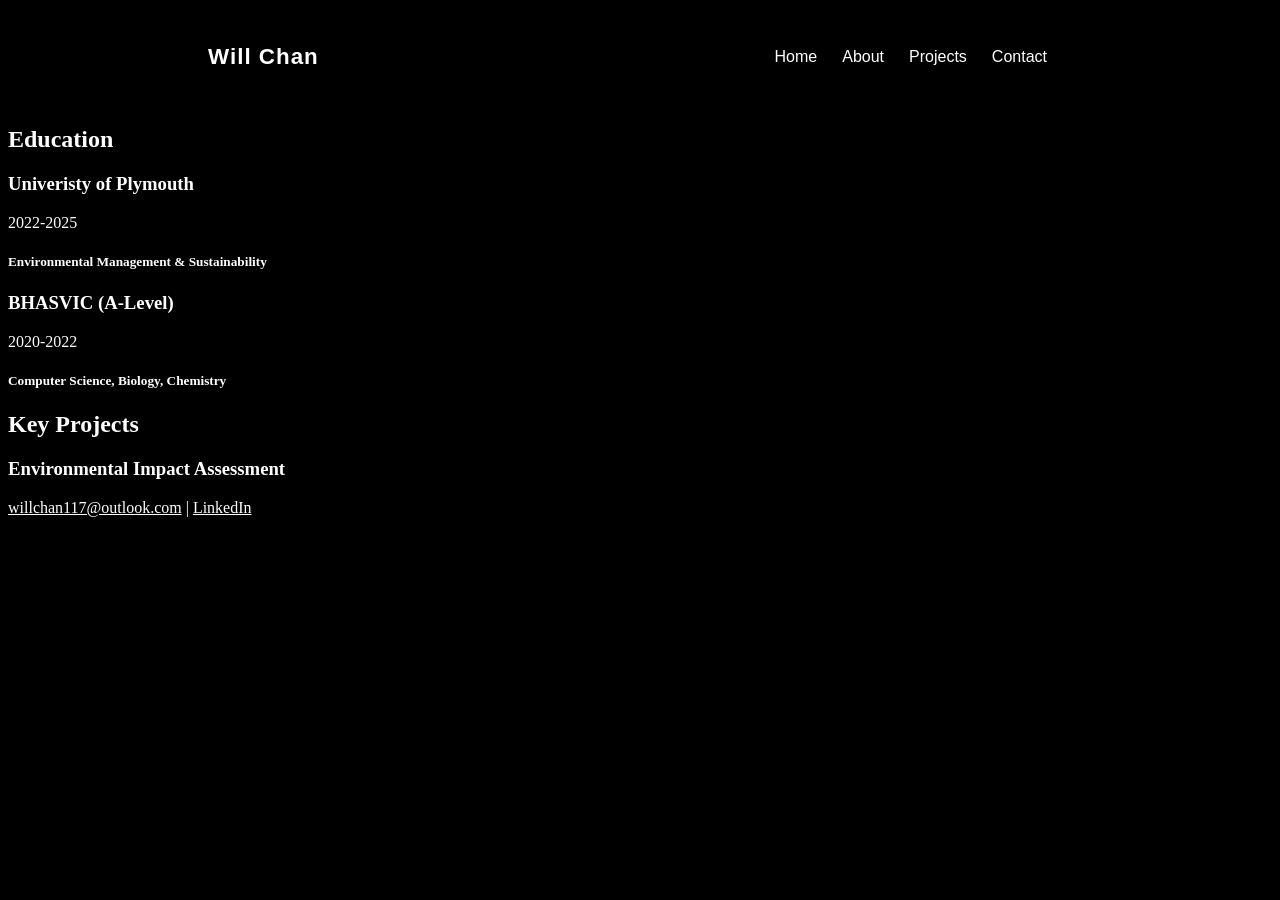
==== index.html @ 116a1dac "adding more" ====
<link href="./style.css" type="text/css" rel="stylesheet">
<html>
    <head>
        <link rel="stylesheet" href="style.css">
        <title>WILL CHAN </title>
        <meta charset="UTF-8">
  <meta name="viewport" content="width=device-width, initial-scale=1.0">
  
</head>
<body>
  <nav>
    <div class="logo">Will Chan</div>
    <ul>
      <li><a href="#home">Home</a></li>
      <li><a href="#about">About</a></li>
      <li><a href="#projects">Projects</a></li>
      <li><a href="#contact">Contact</a></li>
    </ul>
  </nav>

    </head> 
     <body>

         <div class="section" id="home">
            <h2>Home</h2>
        </div>
  
        <div class="section" id="about">
            <h2>About</h2>
        </div>
    
        <div> 
        <H2>Education</H2>
            <div>
                <h3>Univeristy of Plymouth</h3>
                <p>2022-2025</p>
                <h5>Environmental Management & Sustainability</h5>
            </div>
            <div>       
                <h3>BHASVIC (A-Level)</h3>
                <p>2020-2022</p>
                <h5>Computer Science, Biology, Chemistry</h5>
            </div>
        </div>
        <div class="section" id="Projects"> </div>
    
        <H2>Key Projects</H2>
            <H3>Environmental Impact Assessment</H3>
         </div>
 </body>
 <footer>
    <a href= "www.willchan117@outlook.com" target="_blank">willchan117@outlook.com</a> | <a href="https://www.linkedin.com/in/willchan117" target="_blank" >LinkedIn</a> 
</footer>
</html>
---- style.css ----
/*NAVBAR STYLING === */
    nav {
      background-color:black; /* dark background */
      color: white;
      display: flex;
      justify-content: space-between;
      align-items: center;
      padding: 15px 200px;
      font-family: Arial, sans-serif;
    }

    nav .logo {
      font-size: 1.4em;
      font-weight: bold;
      letter-spacing: 1px;
    }

    nav ul {
      list-style: none;
      display: flex;
      gap: 25px;
      margin: 0;
      padding: 25;
    }

    nav ul li a {
      color: white;
      text-decoration: none;
      font-weight: 500;
      transition: color 1s;
    }

    nav ul li a:hover {
      color:green; /* highlight color */
    }

    /* === RESPONSIVE MENU === */
    @media (max-width: 700px) {
      nav {
        flex-direction: column;
        align-items: flex-start;
      }

      nav ul {
        flex-direction: column;
        width: 100%;
      }

      nav ul li {
        padding: 10px 0;
      }
    }

* {
    background-color: black;
}

body {
    color: white;
    
}
section h1 {
  background-color:#111;
  font: white;
  padding: 60px 40px;
  margin: 20px 0;
}

.section h2 {
  font-size: 0;
}

footer a{
  color: white;
  
}
footer a:hover{
  color: green;
  transition: color 1s;
  
}
---- style.css ----
/*NAVBAR STYLING === */
    nav {
      background-color:black; /* dark background */
      color: white;
      display: flex;
      justify-content: space-between;
      align-items: center;
      padding: 15px 200px;
      font-family: Arial, sans-serif;
    }

    nav .logo {
      font-size: 1.4em;
      font-weight: bold;
      letter-spacing: 1px;
    }

    nav ul {
      list-style: none;
      display: flex;
      gap: 25px;
      margin: 0;
      padding: 25;
    }

    nav ul li a {
      color: white;
      text-decoration: none;
      font-weight: 500;
      transition: color 1s;
    }

    nav ul li a:hover {
      color:green; /* highlight color */
    }

    /* === RESPONSIVE MENU === */
    @media (max-width: 700px) {
      nav {
        flex-direction: column;
        align-items: flex-start;
      }

      nav ul {
        flex-direction: column;
        width: 100%;
      }

      nav ul li {
        padding: 10px 0;
      }
    }

* {
    background-color: black;
}

body {
    color: white;
    
}
section h1 {
  background-color:#111;
  font: white;
  padding: 60px 40px;
  margin: 20px 0;
}

.section h2 {
  font-size: 0;
}

footer a{
  color: white;
  
}
footer a:hover{
  color: green;
  transition: color 1s;
  
}
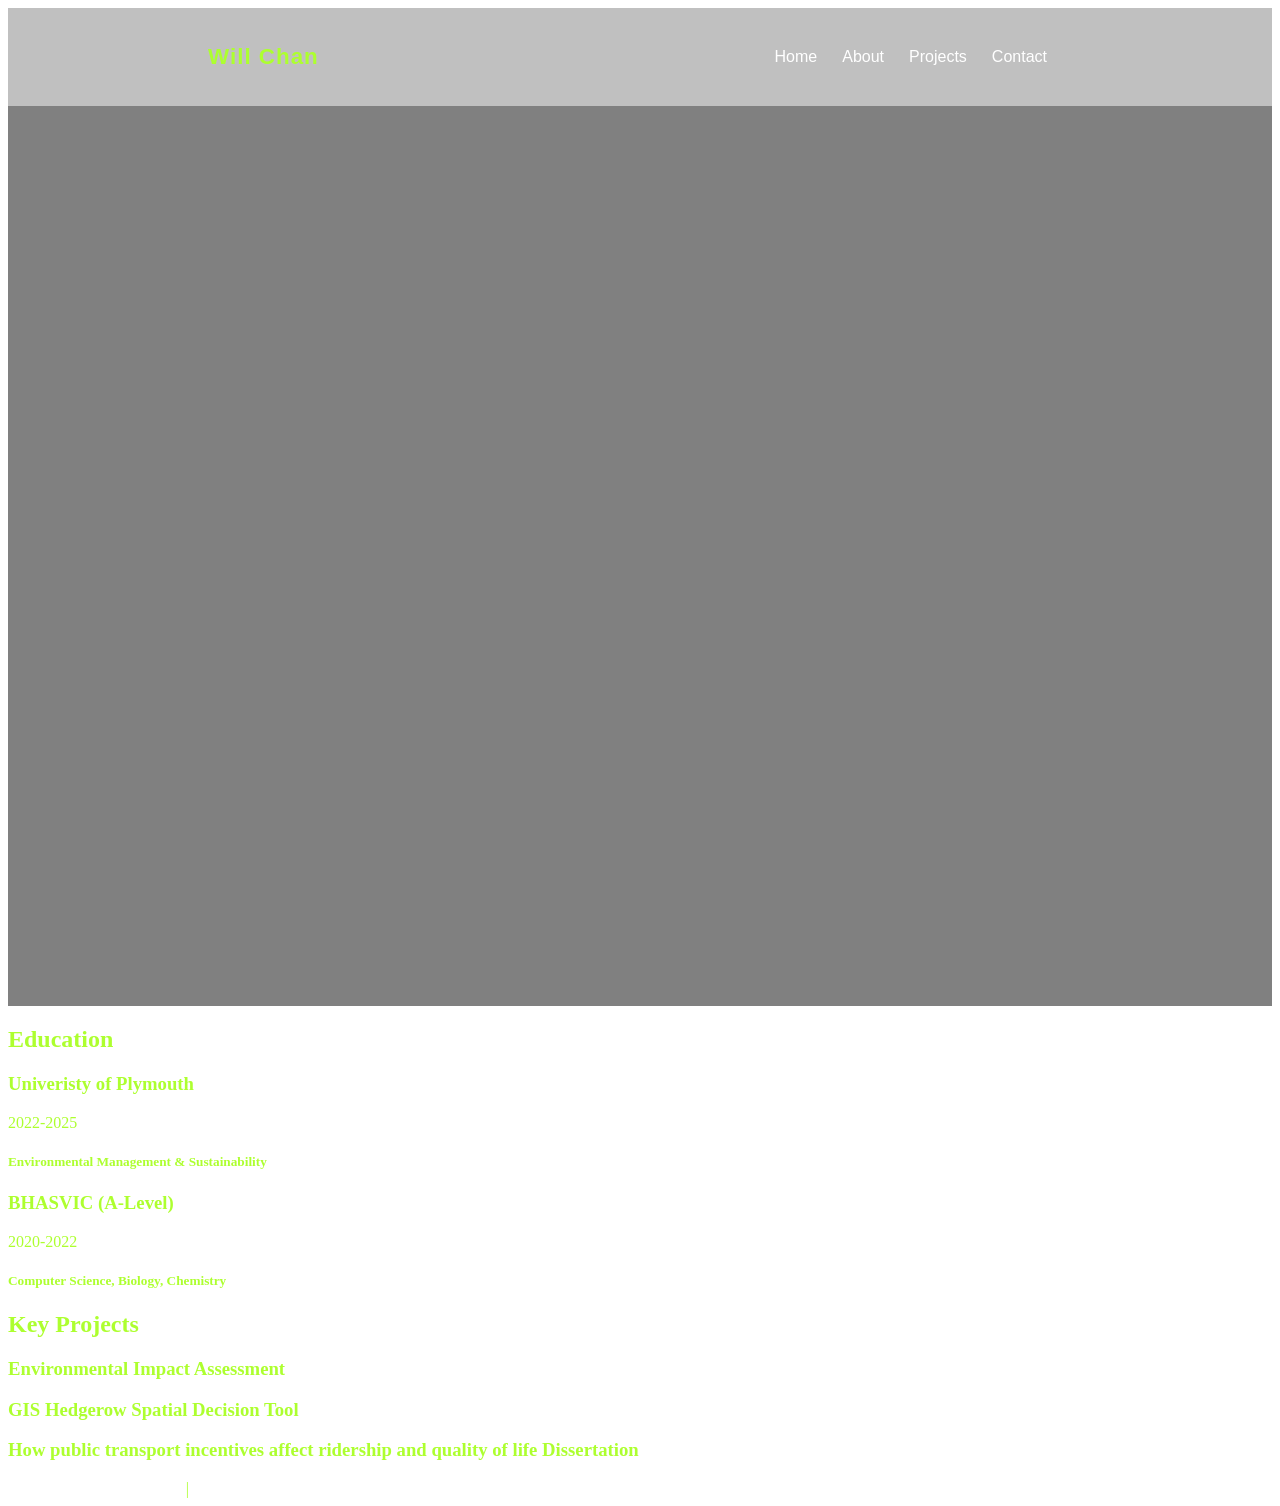
==== commit 236252f3: "Foundations w gif and grey" ====
--- a/index.html
+++ b/index.html
@@ -24,7 +24,10 @@
 
          <div class="section" id="home">
             <h2>Home</h2>
+
+       
         </div>
+   
   
         <div class="section" id="about">
             <h2>About</h2>
@@ -47,9 +50,11 @@
     
         <H2>Key Projects</H2>
             <H3>Environmental Impact Assessment</H3>
+            <H3>GIS Hedgerow Spatial Decision Tool</H3>
+            <H3>How public transport incentives affect ridership and quality of life Dissertation</H3>
          </div>
  </body>
  <footer>
-    <a href= "www.willchan117@outlook.com" target="_blank">willchan117@outlook.com</a> | <a href="https://www.linkedin.com/in/willchan117" target="_blank" >LinkedIn</a> 
+    <a href= "https://www.willchan117@outlook.com" target="_blank">willchan117@outlook.com</a> | <a href="https://www.linkedin.com/in/willchan117" target="_blank" >LinkedIn</a> 
 </footer>
 </html>
--- a/style.css
+++ b/style.css
@@ -1,7 +1,7 @@
  /*NAVBAR STYLING === */
     nav {
-      background-color:black; /* dark background */
-      color: white;
+      background-color:silver; /* dark background */
+      color: greenyellow;
       display: flex;
       justify-content: space-between;
       align-items: center;
@@ -51,12 +51,25 @@
       }
     }
 
-* {
-    background-color: black;
+body {
+    
+    #home {
+       
+        background:("hacking_gif.gif") no-repeat center center/cover;
+        height: 100vh;           /* full screen height */
+        display: flex;           /* center your content */
+        flex-direction: column;
+        justify-content: center;
+        align-items: center;
+        color: white;          /* makes text readable */
+        text-align: center;
+        background-color: grey;
+        
+    }
 }
 
 body {
-    color: white;
+    color: greenyellow;
     
 }
 section h1 {
--- a/style.css
+++ b/style.css
@@ -1,7 +1,7 @@
  /*NAVBAR STYLING === */
     nav {
-      background-color:black; /* dark background */
-      color: white;
+      background-color:silver; /* dark background */
+      color: greenyellow;
       display: flex;
       justify-content: space-between;
       align-items: center;
@@ -51,12 +51,25 @@
       }
     }
 
-* {
-    background-color: black;
+body {
+    
+    #home {
+       
+        background:("hacking_gif.gif") no-repeat center center/cover;
+        height: 100vh;           /* full screen height */
+        display: flex;           /* center your content */
+        flex-direction: column;
+        justify-content: center;
+        align-items: center;
+        color: white;          /* makes text readable */
+        text-align: center;
+        background-color: grey;
+        
+    }
 }
 
 body {
-    color: white;
+    color: greenyellow;
     
 }
 section h1 {
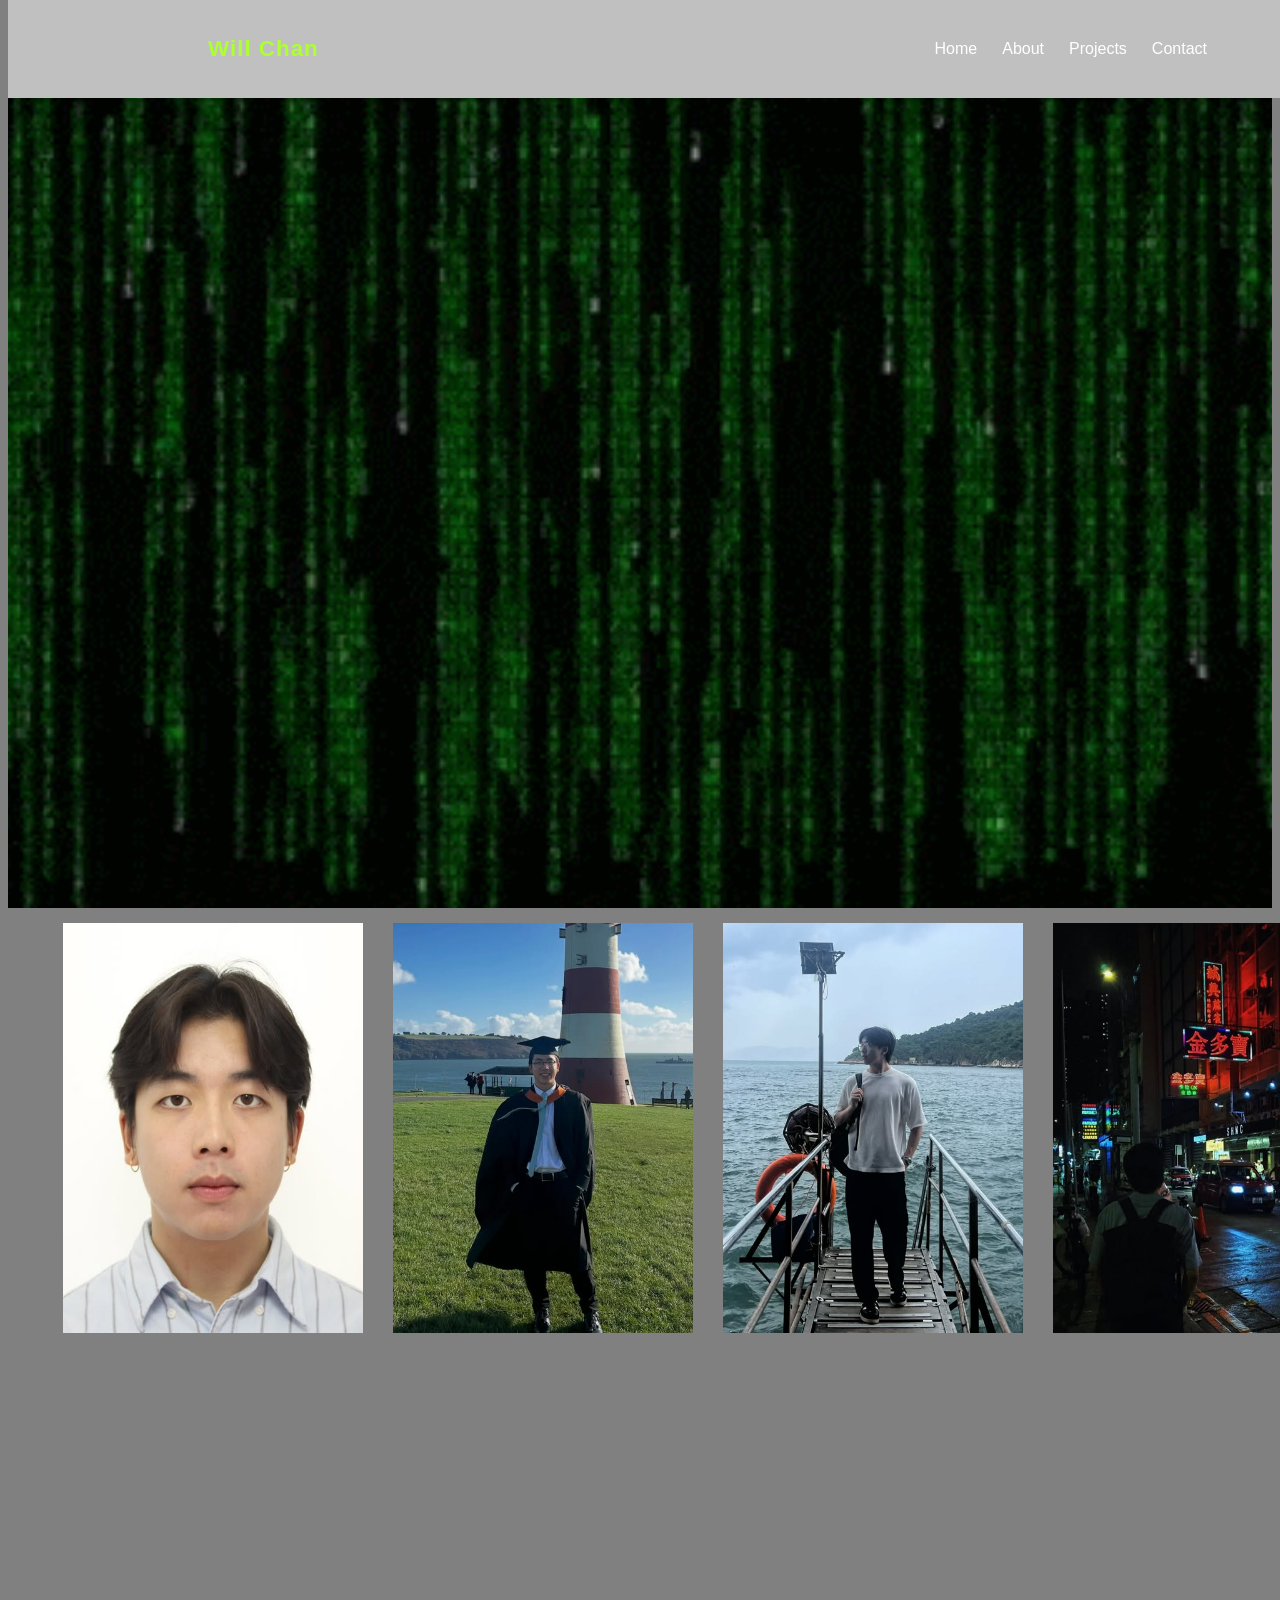
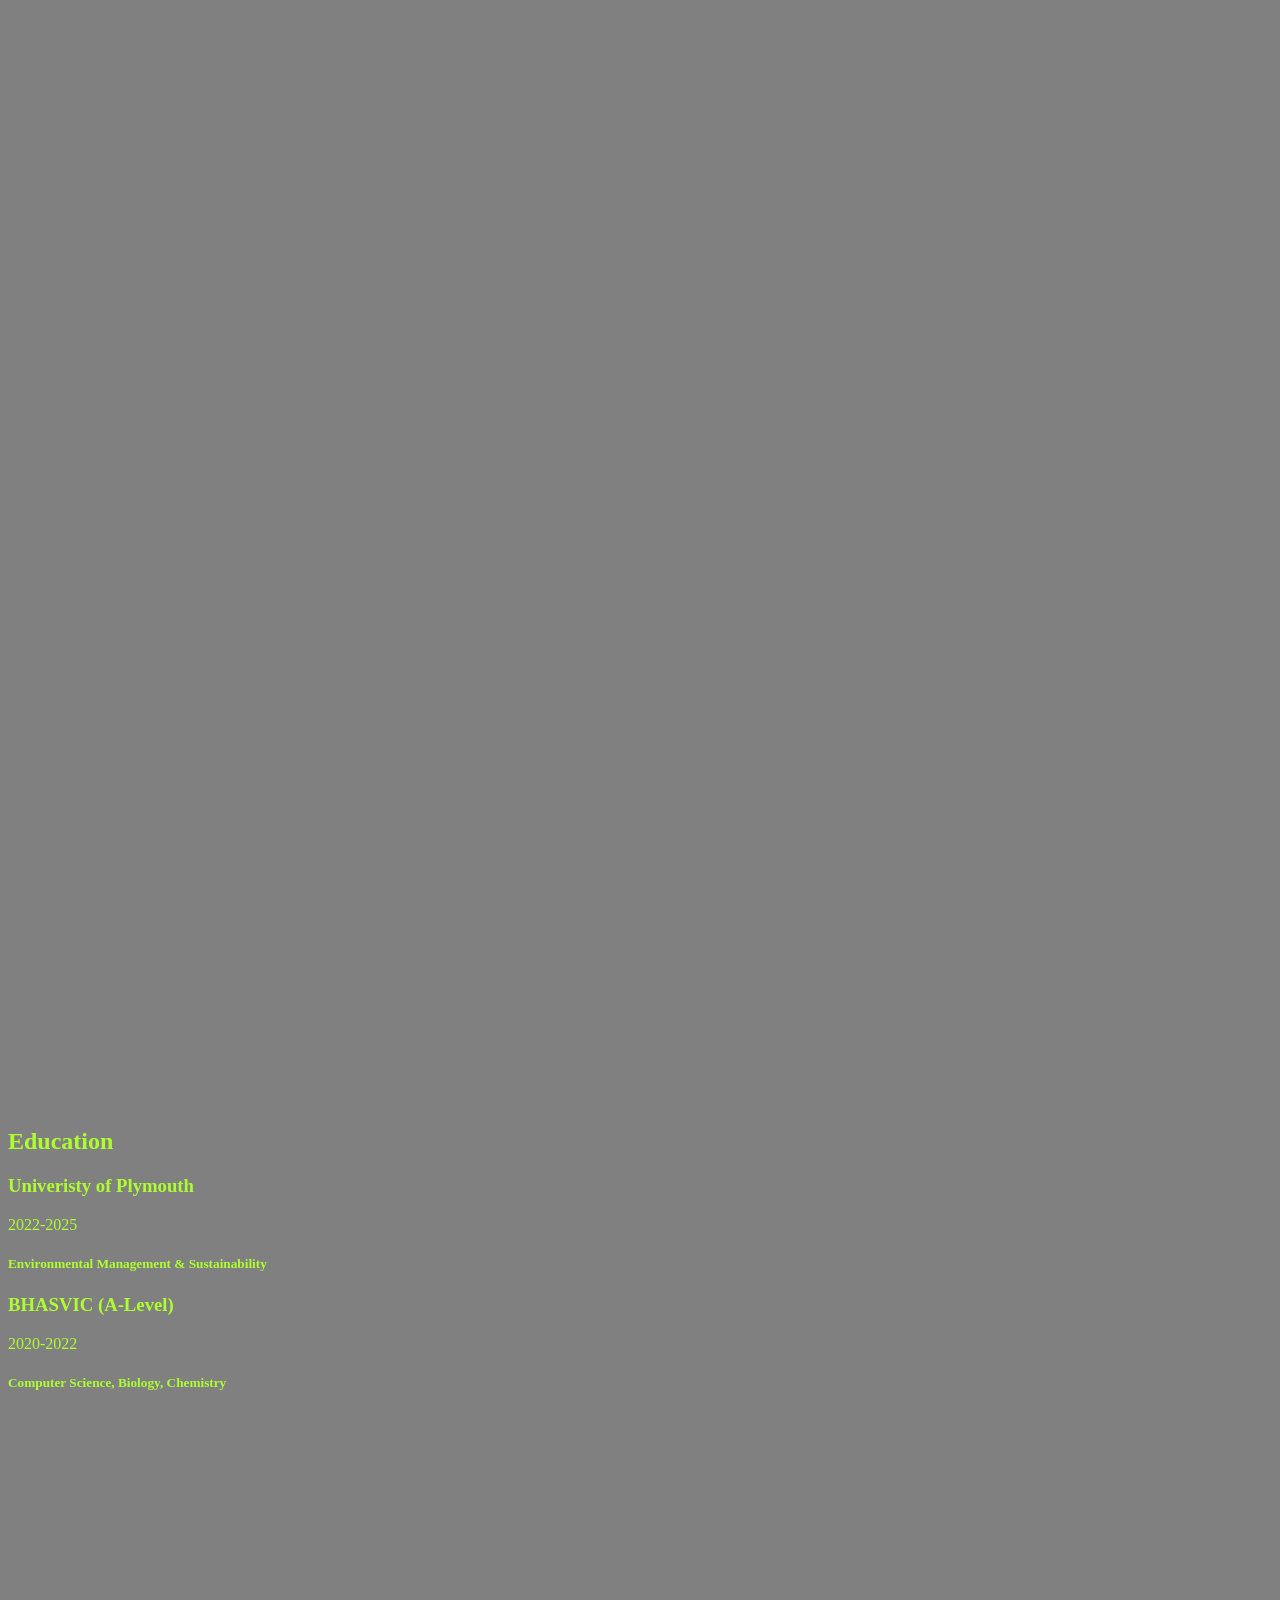
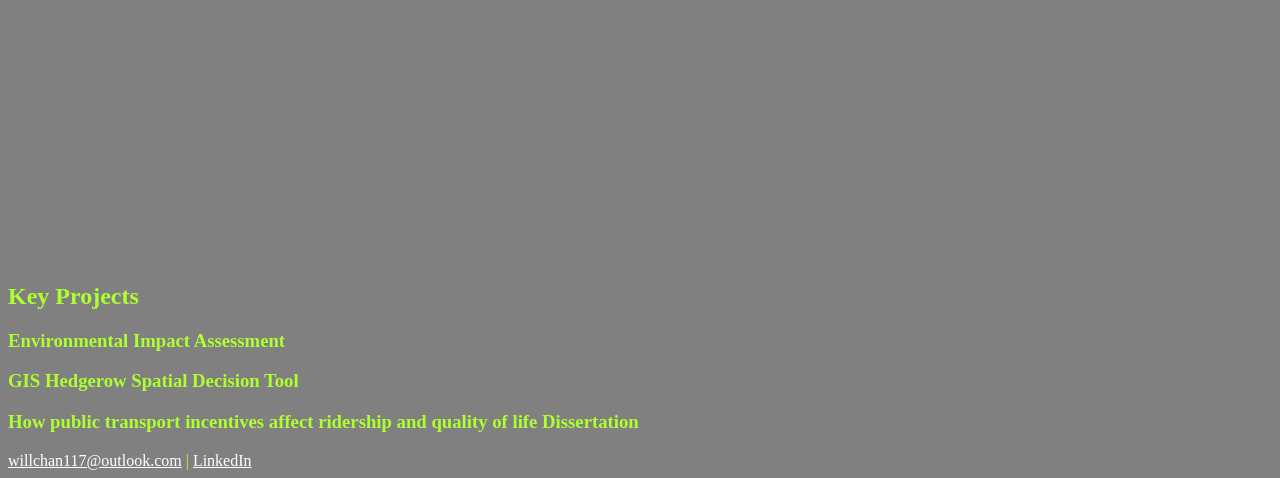
==== commit e8d96dc7: "added photos and gif" ====
--- a/index.html
+++ b/index.html
@@ -20,17 +20,23 @@
   </nav>
 
     </head> 
+    
      <body>
 
-         <div class="section" id="home">
+         
+        <div class="section" id="home">
             <h2>Home</h2>
-
-       
+            <div class="overlay"></div>
         </div>
    
   
         <div class="section" id="about">
             <h2>About</h2>
+            <img src="will_prof.jpg" alt=""> 
+            <img src="grad_will.jpg" alt="">
+            <img src="swimshed_will.jpg" alt="">
+            <img src="downtown_will.jpg" alt="">
+            
         </div>
     
         <div> 
--- a/style.css
+++ b/style.css
@@ -1,3 +1,5 @@
+
+ 
  /*NAVBAR STYLING === */
     nav {
       background-color:silver; /* dark background */
@@ -7,6 +9,11 @@
       align-items: center;
       padding: 15px 200px;
       font-family: Arial, sans-serif;
+       position: fixed;
+  top: 0;
+  width: 80%;
+  z-index: 1000;  
+  
     }
 
     nav .logo {
@@ -21,6 +28,7 @@
       gap: 25px;
       margin: 0;
       padding: 25;
+
     }
 
     nav ul li a {
@@ -53,25 +61,60 @@
 
 body {
     
-    #home {
-       
-        background:("hacking_gif.gif") no-repeat center center/cover;
-        height: 100vh;           /* full screen height */
-        display: flex;           /* center your content */
-        flex-direction: column;
-        justify-content: center;
-        align-items: center;
-        color: white;          /* makes text readable */
-        text-align: center;
-        background-color: grey;
-        
-    }
+   #home {
+  background: url("hacking_gif.gif") no-repeat center center/cover;
+  height: 100vh;              /* full viewport height */
+  display: flex;
+  justify-content: center;
+  align-items: center;
+  position: relative;
+  color: white;
+  text-align: center;
+  
+}
+  #about {
+height: 200vh;
+display: flex;
+max-width: 1200px;
+width: 100%;
+padding-left: 40px;
+
+
+
+}
+#about img {
+  width: 300px;
+  height: 410px;
+  padding: 15px;
+  flex-wrap: wrap;
+  justify-content: center;
+}
+
+
+
+/* optional: dark overlay to make text readable */
+#home .overlay {
+  background-color: rgba(0, 0, 0, 0.4);
+  width: 100%;
+  height: 100%;
+  display: flex;
+  flex-direction: column;
+  justify-content: center;
+  align-items: center;
+}
+
+#projects {
+      height: 50vh; 
+}
 }
 
 body {
+
     color: greenyellow;
+    background-color: grey;
     
-}
+    }
+
 section h1 {
   background-color:#111;
   font: white;
--- a/style.css
+++ b/style.css
@@ -1,3 +1,5 @@
+
+ 
  /*NAVBAR STYLING === */
     nav {
       background-color:silver; /* dark background */
@@ -7,6 +9,11 @@
       align-items: center;
       padding: 15px 200px;
       font-family: Arial, sans-serif;
+       position: fixed;
+  top: 0;
+  width: 80%;
+  z-index: 1000;  
+  
     }
 
     nav .logo {
@@ -21,6 +28,7 @@
       gap: 25px;
       margin: 0;
       padding: 25;
+
     }
 
     nav ul li a {
@@ -53,25 +61,60 @@
 
 body {
     
-    #home {
-       
-        background:("hacking_gif.gif") no-repeat center center/cover;
-        height: 100vh;           /* full screen height */
-        display: flex;           /* center your content */
-        flex-direction: column;
-        justify-content: center;
-        align-items: center;
-        color: white;          /* makes text readable */
-        text-align: center;
-        background-color: grey;
-        
-    }
+   #home {
+  background: url("hacking_gif.gif") no-repeat center center/cover;
+  height: 100vh;              /* full viewport height */
+  display: flex;
+  justify-content: center;
+  align-items: center;
+  position: relative;
+  color: white;
+  text-align: center;
+  
+}
+  #about {
+height: 200vh;
+display: flex;
+max-width: 1200px;
+width: 100%;
+padding-left: 40px;
+
+
+
+}
+#about img {
+  width: 300px;
+  height: 410px;
+  padding: 15px;
+  flex-wrap: wrap;
+  justify-content: center;
+}
+
+
+
+/* optional: dark overlay to make text readable */
+#home .overlay {
+  background-color: rgba(0, 0, 0, 0.4);
+  width: 100%;
+  height: 100%;
+  display: flex;
+  flex-direction: column;
+  justify-content: center;
+  align-items: center;
+}
+
+#projects {
+      height: 50vh; 
+}
 }
 
 body {
+
     color: greenyellow;
+    background-color: grey;
     
-}
+    }
+
 section h1 {
   background-color:#111;
   font: white;
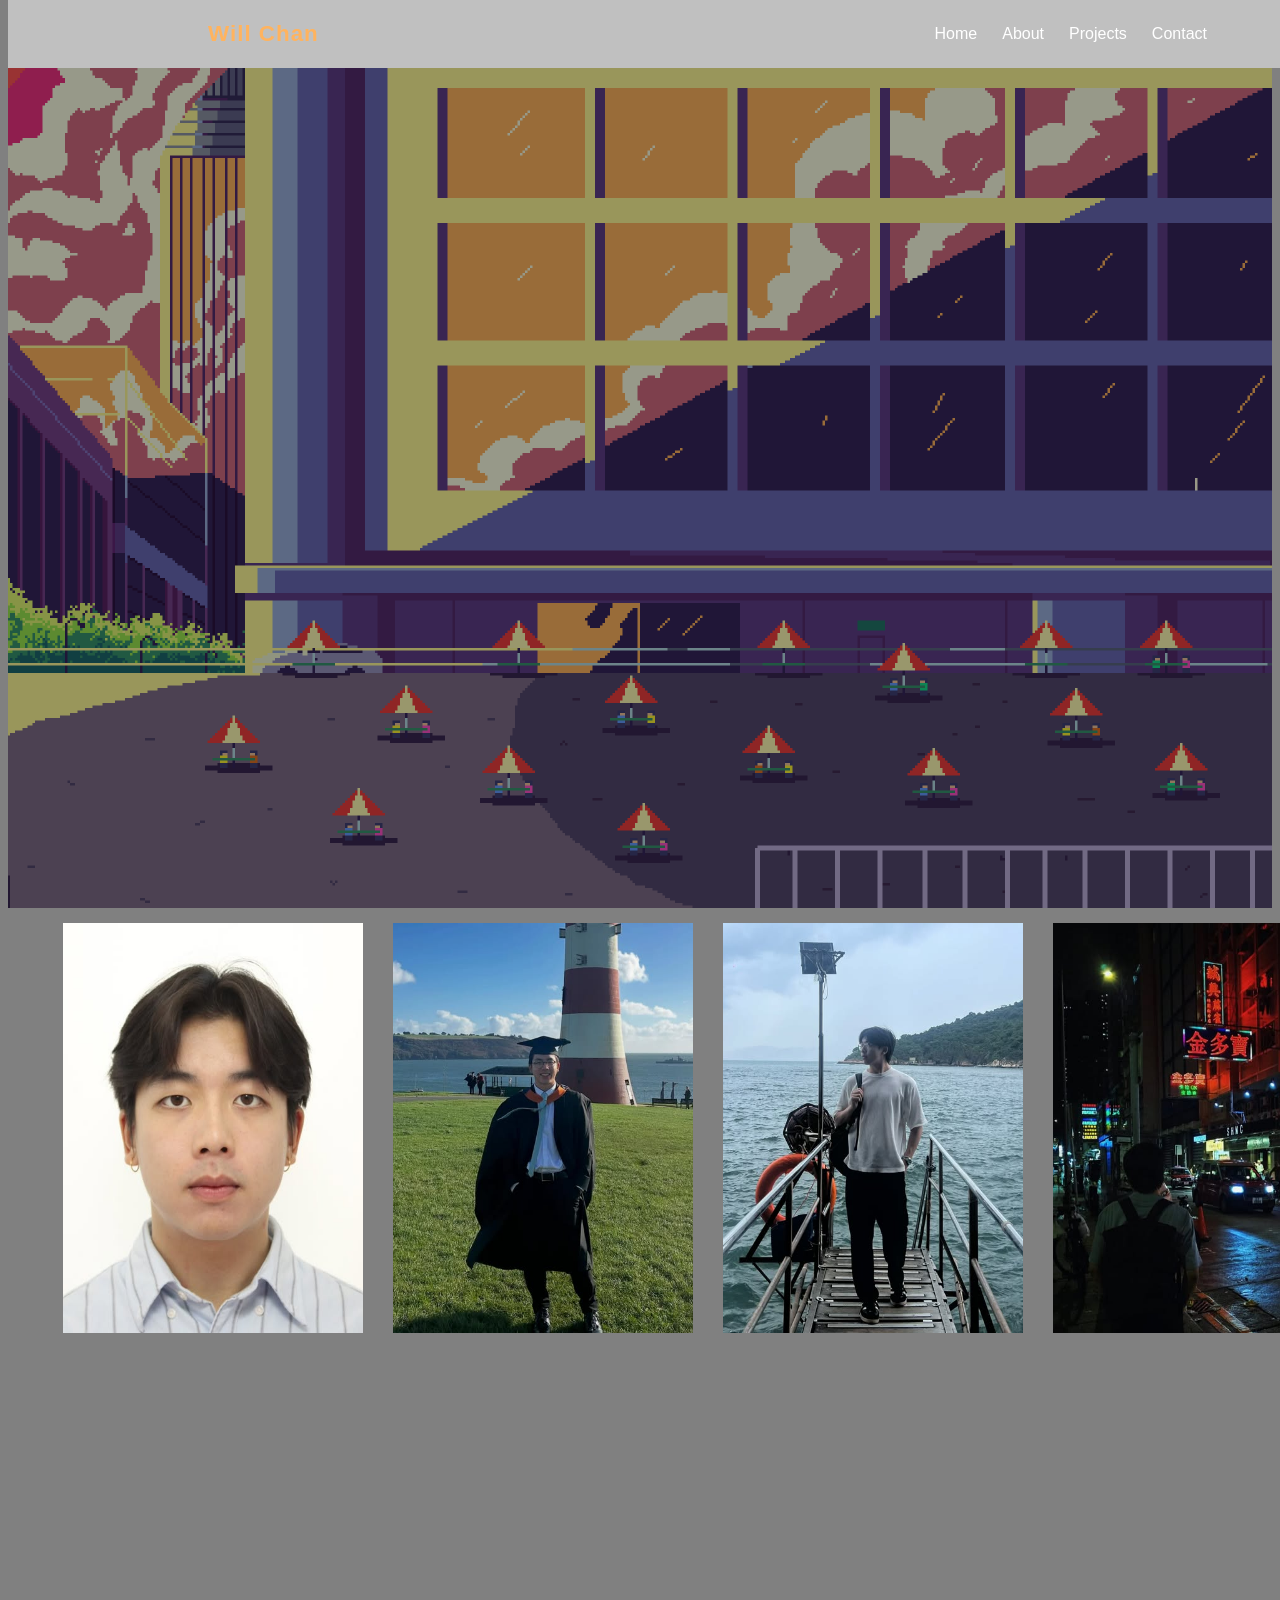
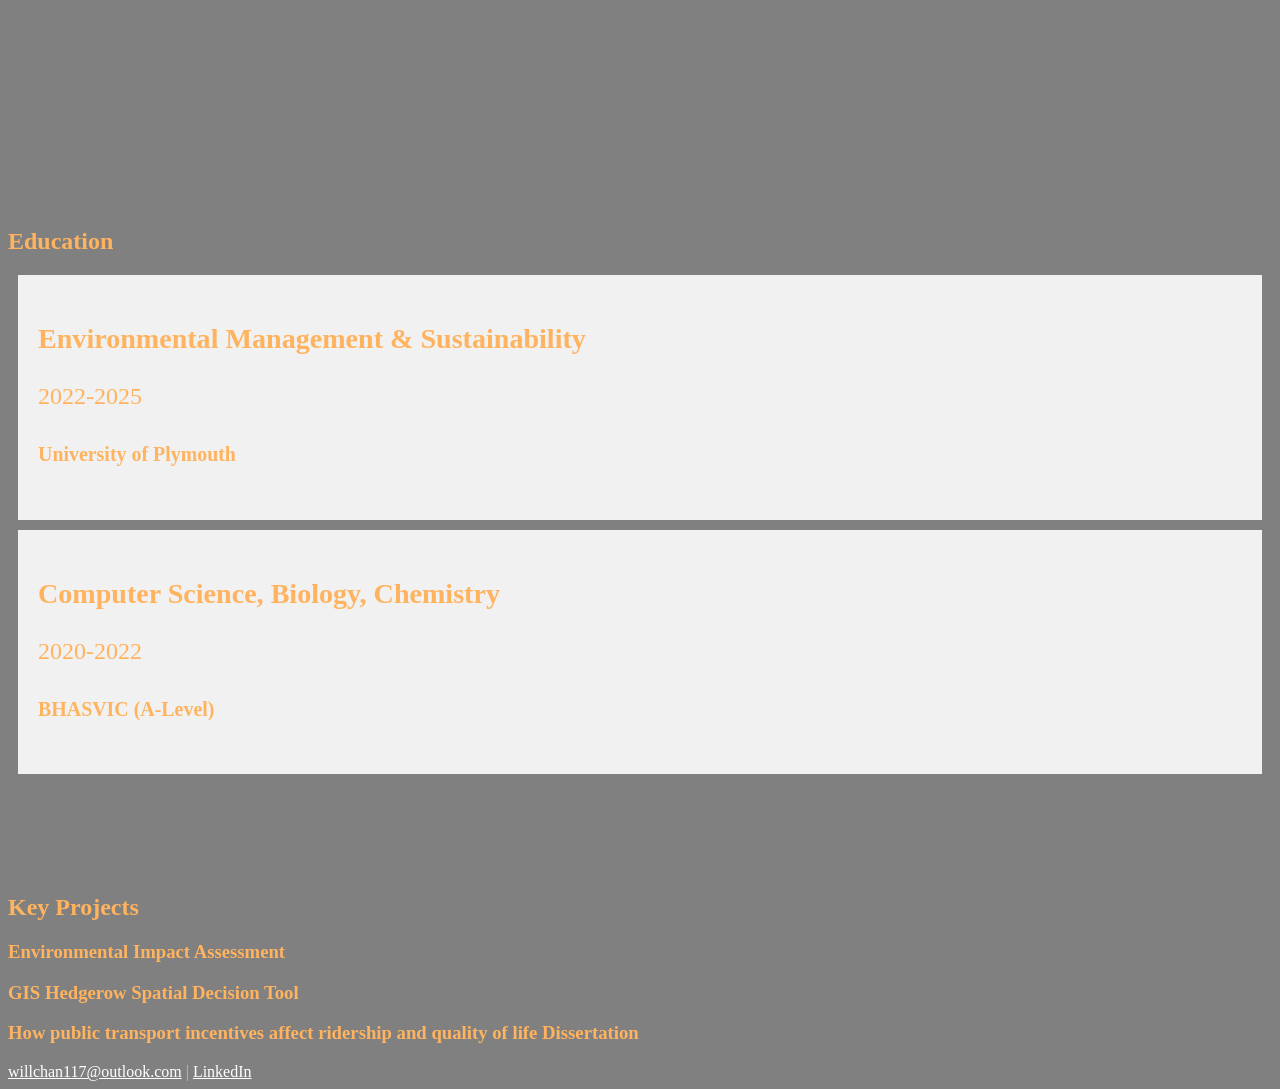
==== commit 1a9c391b: "added picture gallery grid and new wallpaper, and boxes for education" ====
--- a/index.html
+++ b/index.html
@@ -39,27 +39,30 @@
             
         </div>
     
-        <div> 
+        <div class="education">
         <H2>Education</H2>
-            <div>
-                <h3>Univeristy of Plymouth</h3>
+            <div class="container">
+              <div>
+                <h3>Environmental Management & Sustainability</h3>
                 <p>2022-2025</p>
-                <h5>Environmental Management & Sustainability</h5>
+                <h5>University of Plymouth</h5>
             </div>
             <div>       
-                <h3>BHASVIC (A-Level)</h3>
+                <h3>Computer Science, Biology, Chemistry</h3>
                 <p>2020-2022</p>
-                <h5>Computer Science, Biology, Chemistry</h5>
-            </div>
+                <h5>BHASVIC (A-Level)</h5></div>
         </div>
+        </div>
+
         <div class="section" id="Projects"> </div>
-    
         <H2>Key Projects</H2>
             <H3>Environmental Impact Assessment</H3>
             <H3>GIS Hedgerow Spatial Decision Tool</H3>
             <H3>How public transport incentives affect ridership and quality of life Dissertation</H3>
          </div>
  </body>
+
+
  <footer>
     <a href= "https://www.willchan117@outlook.com" target="_blank">willchan117@outlook.com</a> | <a href="https://www.linkedin.com/in/willchan117" target="_blank" >LinkedIn</a> 
 </footer>
--- a/style.css
+++ b/style.css
@@ -3,16 +3,16 @@
  /*NAVBAR STYLING === */
     nav {
       background-color:silver; /* dark background */
-      color: greenyellow;
+      color: rgb(255, 179, 94);
       display: flex;
       justify-content: space-between;
       align-items: center;
-      padding: 15px 200px;
+      padding: 0px 200px;
       font-family: Arial, sans-serif;
-       position: fixed;
-  top: 0;
-  width: 80%;
-  z-index: 1000;  
+      position: fixed;
+      top: 0;
+      width: 80%;
+      z-index: 1000;  
   
     }
 
@@ -39,60 +39,23 @@
     }
 
     nav ul li a:hover {
-      color:green; /* highlight color */
-    }
-
-    /* === RESPONSIVE MENU === */
-    @media (max-width: 700px) {
-      nav {
-        flex-direction: column;
-        align-items: flex-start;
-      }
-
-      nav ul {
-        flex-direction: column;
-        width: 100%;
-      }
-
-      nav ul li {
-        padding: 10px 0;
-      }
+      color: rgb(255, 179, 94); /* highlight color */
     }
 
 body {
     
    #home {
-  background: url("hacking_gif.gif") no-repeat center center/cover;
+  background: url("city gif.gif") no-repeat center center/cover;
   height: 100vh;              /* full viewport height */
+  width:100 150vh;
   display: flex;
   justify-content: center;
   align-items: center;
   position: relative;
   color: white;
   text-align: center;
-  
-}
-  #about {
-height: 200vh;
-display: flex;
-max-width: 1200px;
-width: 100%;
-padding-left: 40px;
-
-
-
-}
-#about img {
-  width: 300px;
-  height: 410px;
-  padding: 15px;
-  flex-wrap: wrap;
-  justify-content: center;
-}
-
-
-
-/* optional: dark overlay to make text readable */
+  }
+  /* optional: dark overlay to make text readable */
 #home .overlay {
   background-color: rgba(0, 0, 0, 0.4);
   width: 100%;
@@ -103,14 +66,40 @@
   align-items: center;
 }
 
+  #about {
+height: 100vh;
+display: flex;
+max-width: 1200px;
+width: 100%;
+padding-left: 40px;}
+
+#about img {
+  width: 300px;
+  height: 410px;
+  padding: 15px;
+  flex-wrap: wrap;
+  justify-content: center;
+}
+
+/* Education */
+.container div {
+  background-color: #f1f1f1;
+  margin: 10px;
+  padding: 20px;
+  font-size: 24px;
+}
+
+
+
 #projects {
-      height: 50vh; 
+      height: 10vh; 
+      
 }
 }
 
 body {
 
-    color: greenyellow;
+    color: rgb(255, 179, 94);
     background-color: grey;
     
     }
@@ -131,7 +120,7 @@
   
 }
 footer a:hover{
-  color: green;
+  color: rgb(255, 179, 94);
   transition: color 1s;
   
 }
--- a/style.css
+++ b/style.css
@@ -3,16 +3,16 @@
  /*NAVBAR STYLING === */
     nav {
       background-color:silver; /* dark background */
-      color: greenyellow;
+      color: rgb(255, 179, 94);
       display: flex;
       justify-content: space-between;
       align-items: center;
-      padding: 15px 200px;
+      padding: 0px 200px;
       font-family: Arial, sans-serif;
-       position: fixed;
-  top: 0;
-  width: 80%;
-  z-index: 1000;  
+      position: fixed;
+      top: 0;
+      width: 80%;
+      z-index: 1000;  
   
     }
 
@@ -39,60 +39,23 @@
     }
 
     nav ul li a:hover {
-      color:green; /* highlight color */
-    }
-
-    /* === RESPONSIVE MENU === */
-    @media (max-width: 700px) {
-      nav {
-        flex-direction: column;
-        align-items: flex-start;
-      }
-
-      nav ul {
-        flex-direction: column;
-        width: 100%;
-      }
-
-      nav ul li {
-        padding: 10px 0;
-      }
+      color: rgb(255, 179, 94); /* highlight color */
     }
 
 body {
     
    #home {
-  background: url("hacking_gif.gif") no-repeat center center/cover;
+  background: url("city gif.gif") no-repeat center center/cover;
   height: 100vh;              /* full viewport height */
+  width:100 150vh;
   display: flex;
   justify-content: center;
   align-items: center;
   position: relative;
   color: white;
   text-align: center;
-  
-}
-  #about {
-height: 200vh;
-display: flex;
-max-width: 1200px;
-width: 100%;
-padding-left: 40px;
-
-
-
-}
-#about img {
-  width: 300px;
-  height: 410px;
-  padding: 15px;
-  flex-wrap: wrap;
-  justify-content: center;
-}
-
-
-
-/* optional: dark overlay to make text readable */
+  }
+  /* optional: dark overlay to make text readable */
 #home .overlay {
   background-color: rgba(0, 0, 0, 0.4);
   width: 100%;
@@ -103,14 +66,40 @@
   align-items: center;
 }
 
+  #about {
+height: 100vh;
+display: flex;
+max-width: 1200px;
+width: 100%;
+padding-left: 40px;}
+
+#about img {
+  width: 300px;
+  height: 410px;
+  padding: 15px;
+  flex-wrap: wrap;
+  justify-content: center;
+}
+
+/* Education */
+.container div {
+  background-color: #f1f1f1;
+  margin: 10px;
+  padding: 20px;
+  font-size: 24px;
+}
+
+
+
 #projects {
-      height: 50vh; 
+      height: 10vh; 
+      
 }
 }
 
 body {
 
-    color: greenyellow;
+    color: rgb(255, 179, 94);
     background-color: grey;
     
     }
@@ -131,7 +120,7 @@
   
 }
 footer a:hover{
-  color: green;
+  color: rgb(255, 179, 94);
   transition: color 1s;
   
 }
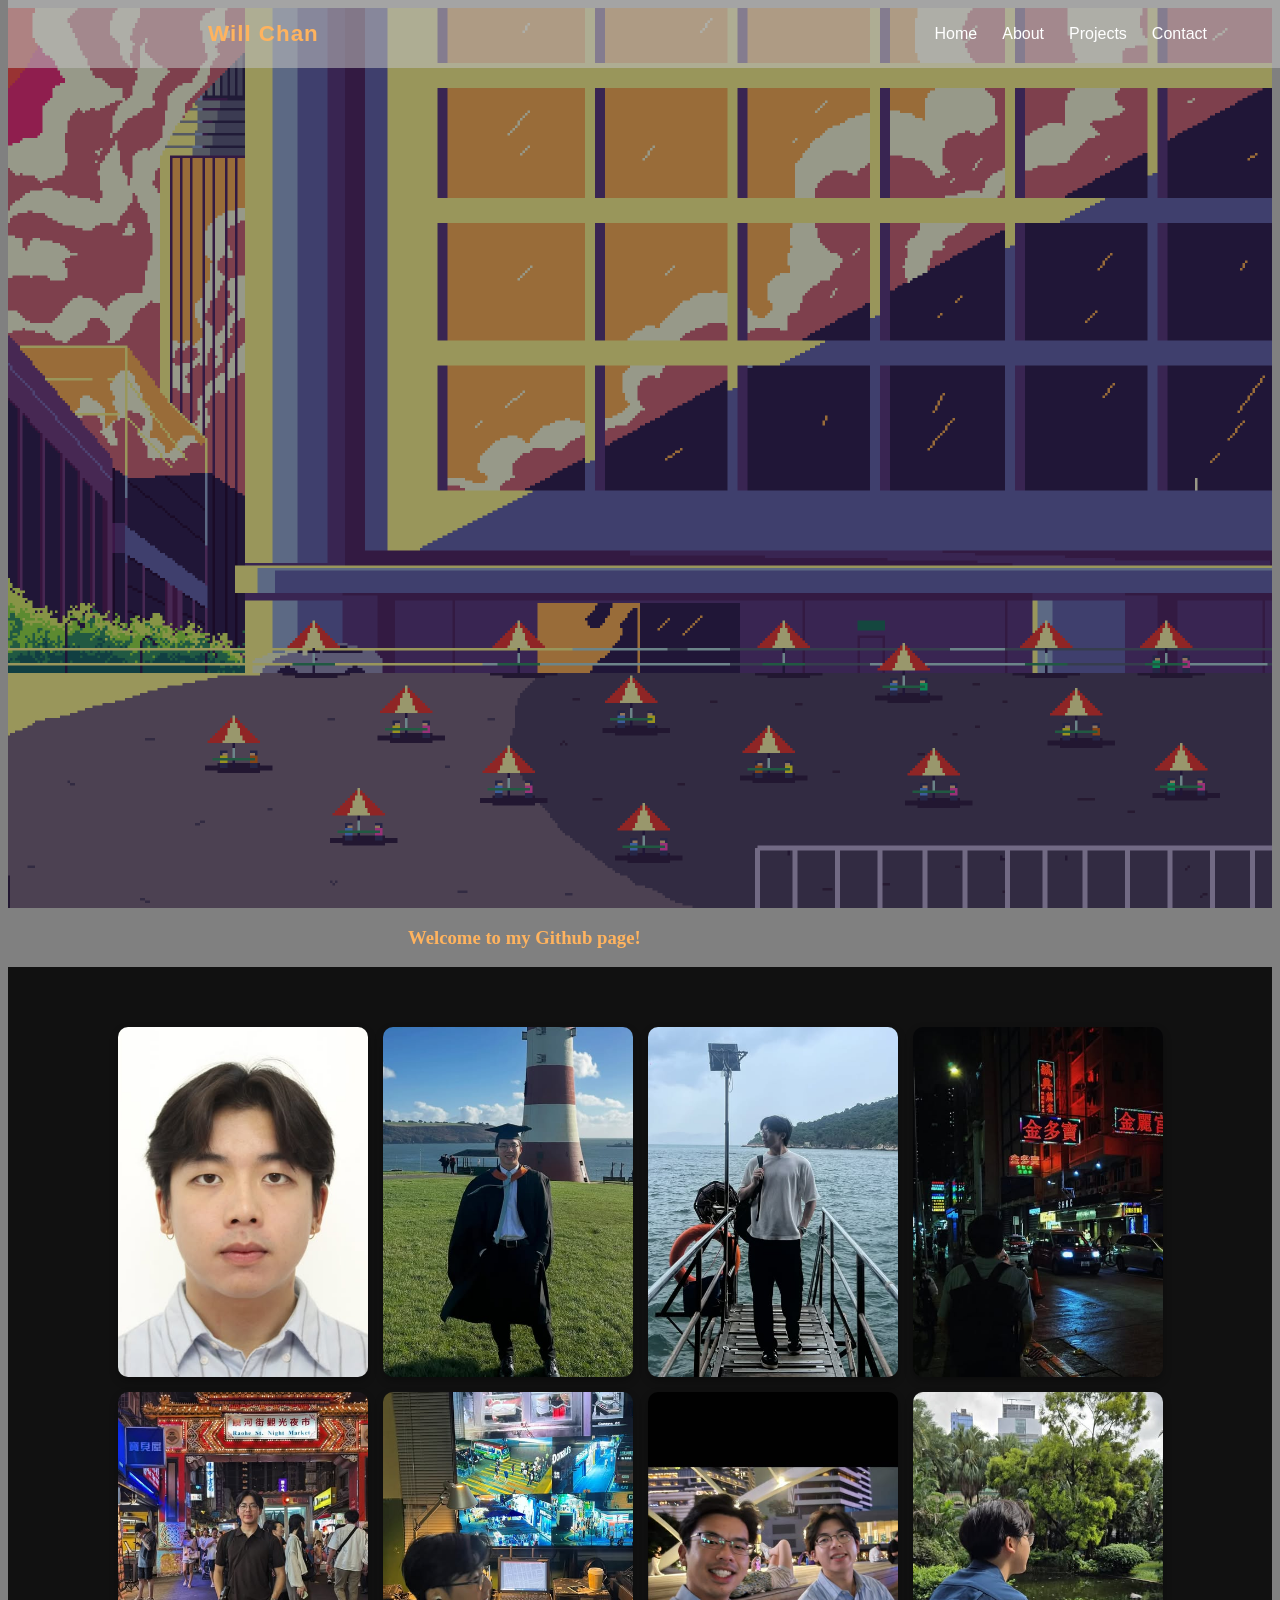
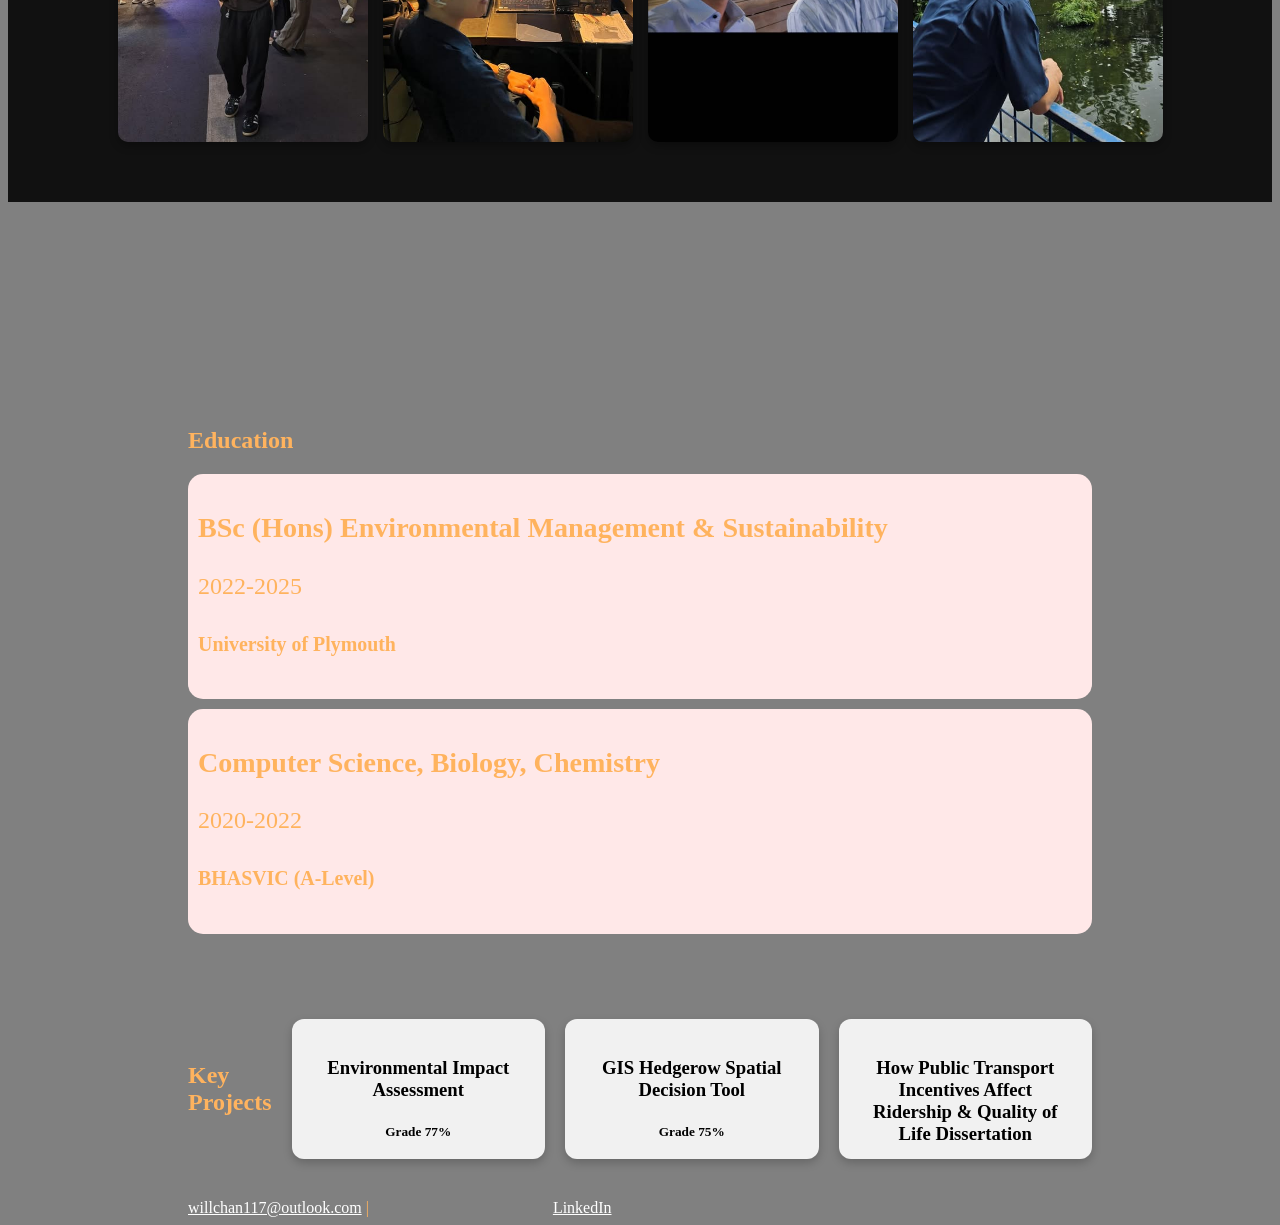
==== commit 9881b1cb: "added additional photos and fixed layout further" ====
--- a/index.html
+++ b/index.html
@@ -1,5 +1,6 @@
 
 <link href="./style.css" type="text/css" rel="stylesheet">
+
 <html>
     <head>
         <link rel="stylesheet" href="style.css">
@@ -21,49 +22,87 @@
 
     </head> 
     
-     <body>
-
-         
-        <div class="section" id="home">
-            <h2>Home</h2>
-            <div class="overlay"></div>
-        </div>
+  <body>
+    <div class="section" id="home">
+      <h2>Home</h2>
+        <div class="overlay"></div>
+    </div>
+   <div class="welcome">
+    <h3>Welcome to my Github page!</h3>
+   </div>
    
   
         <div class="section" id="about">
-            <h2>About</h2>
-            <img src="will_prof.jpg" alt=""> 
-            <img src="grad_will.jpg" alt="">
-            <img src="swimshed_will.jpg" alt="">
-            <img src="downtown_will.jpg" alt="">
-            
-        </div>
+  <h2>About</h2>
+  <div class="gallery">
+    <div class="about-item">
+      <img src="will_prof.jpg" alt="">
+    </div>
+    <div class="about-item">
+      <img src="grad_will.jpg" alt="">
+    </div>
+    <div class="about-item">
+      <img src="swimshed_will.jpg" alt="">
+    </div>
+    <div class="about-item">
+      <img src="downtown_will.jpg" alt="">
+      
+    </div>
+  </div>
+  <div class="gallery2">
+    <div class="about-item">
+      <img src="will_nightmarket.jpg" alt="">
+    </div>
+    <div class="about-item">
+      <img src="will_tech.jpg" alt="">
+    </div>
+    <div class="about-item">
+      <img src="will_daz.jpg" alt="">
+    </div>
+    <div class="about-item">
+      <img src="will_park.jpg" alt="">
+      
+    </div>
+  </div>
+</div>
     
         <div class="education">
-        <H2>Education</H2>
-            <div class="container">
-              <div>
-                <h3>Environmental Management & Sustainability</h3>
+          <div class="heading"> <H2>Education</H2> </div>
+          <div class="container">
+              <div class="education-item">
+                <h3>BSc (Hons) Environmental Management & Sustainability</h3>
                 <p>2022-2025</p>
                 <h5>University of Plymouth</h5>
-            </div>
-            <div>       
+              </div>
+
+        
+            <div class="education-item"    >
                 <h3>Computer Science, Biology, Chemistry</h3>
                 <p>2020-2022</p>
                 <h5>BHASVIC (A-Level)</h5></div>
-        </div>
+          </div>
         </div>
 
-        <div class="section" id="Projects"> </div>
+        <div class="projects" id="projects">
+          <div class="heading">
         <H2>Key Projects</H2>
+          </div>
+        <div class="project-item">
             <H3>Environmental Impact Assessment</H3>
+            <h5>Grade 77%</h5>
+          </div>
+          <div class="project-item">
             <H3>GIS Hedgerow Spatial Decision Tool</H3>
-            <H3>How public transport incentives affect ridership and quality of life Dissertation</H3>
+            <h5>Grade 75%</h5>
+          </div>
+          <div class="project-item">
+            <H3>How Public Transport Incentives Affect Ridership & Quality of Life Dissertation</H3>
+          </div>
          </div>
  </body>
 
 
  <footer>
-    <a href= "https://www.willchan117@outlook.com" target="_blank">willchan117@outlook.com</a> | <a href="https://www.linkedin.com/in/willchan117" target="_blank" >LinkedIn</a> 
+    <a href= "mailto:willchan117@outlook.com" target="_blank">willchan117@outlook.com</a> | <a href="https://www.linkedin.com/in/willchan117" target="_blank" >LinkedIn</a> 
 </footer>
 </html>
--- a/style.css
+++ b/style.css
@@ -1,8 +1,16 @@
 
  
+ html {
+  scroll-behavior: smooth;
+  /*makes it so when you click a nav button it will
+  scroll to that section instead of teleporting to it*/
+}
+.section, .education, .projects {
+  scroll-margin-top: 20px; /* adjust for your navbar height */
+}
  /*NAVBAR STYLING === */
     nav {
-      background-color:silver; /* dark background */
+      background-color:rgba(192, 192, 192, 0.563); /* dark background */
       color: rgb(255, 179, 94);
       display: flex;
       justify-content: space-between;
@@ -27,7 +35,7 @@
       display: flex;
       gap: 25px;
       margin: 0;
-      padding: 25;
+      padding: 25px;
 
     }
 
@@ -65,35 +73,97 @@
   justify-content: center;
   align-items: center;
 }
-
-  #about {
-height: 100vh;
-display: flex;
-max-width: 1200px;
-width: 100%;
-padding-left: 40px;}
-
-#about img {
-  width: 300px;
-  height: 410px;
-  padding: 15px;
-  flex-wrap: wrap;
-  justify-content: center;
+.welcome {
+  margin-left: 400px;
+  
+}
+#about {
+  background-color: #111;
+  padding: 60px 40px;
+  margin-bottom: 25vh;
+  text-align: center;
 }
 
-/* Education */
-.container div {
-  background-color: #f1f1f1;
-  margin: 10px;
-  padding: 20px;
-  font-size: 24px;
+.gallery {
+  display: flex;
+  justify-content: center; /* center the row */
+  align-items: center;
+  flex-wrap: wrap; /* allows wrapping on smaller screens */
+  gap: 15px; /* small gaps between images */
+}
+.gallery2 {
+  display: flex;
+  justify-content: center; /* center the row */
+  align-items: center;
+  padding-top: 15px;
+  flex-wrap: wrap; /* allows wrapping on smaller screens */
+  gap: 15px; /* small gaps between images */
 }
 
+.about-item img {
+  width: 250px;   /* adjust as you like */
+  height: 350px;  /* adjust as you like */
+  object-fit: cover;
+  border-radius: 10px; /* optional: rounded corners */
+  box-shadow: 0 4px 8px rgba(0,0,0,0.3);
+  transition: transform 0.3s;
+}
 
+.about-item img:hover {
+  transform: scale(1.05);
+}
 
+.education .heading {
+margin-left: 20vh;
+}
+/* Education */
+.education-item{
+  background-color: #ffe8e8;
+  margin: 10px;
+  margin-right: 20vh;
+  margin-left: 20vh;
+  padding: 10px;
+  font-size: 24px;
+  border-radius: 15px; /*Rounded edges for the boxes*/
+}
+
+.education-item:hover {
+  transform: translateY(-5px);
+  box-shadow: 0 6px 15px rgba(0,0,0,0.3);
+}
+
+.projects .heading {
+ 
+margin-left: 20vh;
+
+}
 #projects {
-      height: 10vh; 
       
+      margin-top: 5vh;
+}
+#projects {
+  display: flex;
+  flex-direction: row; /* stacked vertically */
+  align-items: center;
+  gap: 20px;
+  padding: 40px 0px;
+  margin-right: 20vh;
+}
+
+.project-item {
+  background-color: #f1f1f1;
+  color: black;
+  padding: 20px;
+  border-radius: 12px;
+  box-shadow: 0 4px 10px rgba(0,0,0,0.2);
+  width: 300vh;      /* consistent width */
+  height: 100px;     /* consistent height */
+  text-align: center;
+  transition: transform 0.3s, box-shadow 0.3s;
+}
+.project-item:hover {
+  transform: translateY(-5px);
+  box-shadow: 0 6px 15px rgba(0,0,0,0.3);
 }
 }
 
@@ -106,7 +176,7 @@
 
 section h1 {
   background-color:#111;
-  font: white;
+  color: rgb(255, 255, 255);
   padding: 60px 40px;
   margin: 20px 0;
 }
@@ -117,6 +187,7 @@
 
 footer a{
   color: white;
+  margin-left: 20vh;
   
 }
 footer a:hover{
@@ -124,4 +195,4 @@
   transition: color 1s;
   
 }
-   +   
--- a/style.css
+++ b/style.css
@@ -1,8 +1,16 @@
 
  
+ html {
+  scroll-behavior: smooth;
+  /*makes it so when you click a nav button it will
+  scroll to that section instead of teleporting to it*/
+}
+.section, .education, .projects {
+  scroll-margin-top: 20px; /* adjust for your navbar height */
+}
  /*NAVBAR STYLING === */
     nav {
-      background-color:silver; /* dark background */
+      background-color:rgba(192, 192, 192, 0.563); /* dark background */
       color: rgb(255, 179, 94);
       display: flex;
       justify-content: space-between;
@@ -27,7 +35,7 @@
       display: flex;
       gap: 25px;
       margin: 0;
-      padding: 25;
+      padding: 25px;
 
     }
 
@@ -65,35 +73,97 @@
   justify-content: center;
   align-items: center;
 }
-
-  #about {
-height: 100vh;
-display: flex;
-max-width: 1200px;
-width: 100%;
-padding-left: 40px;}
-
-#about img {
-  width: 300px;
-  height: 410px;
-  padding: 15px;
-  flex-wrap: wrap;
-  justify-content: center;
+.welcome {
+  margin-left: 400px;
+  
+}
+#about {
+  background-color: #111;
+  padding: 60px 40px;
+  margin-bottom: 25vh;
+  text-align: center;
 }
 
-/* Education */
-.container div {
-  background-color: #f1f1f1;
-  margin: 10px;
-  padding: 20px;
-  font-size: 24px;
+.gallery {
+  display: flex;
+  justify-content: center; /* center the row */
+  align-items: center;
+  flex-wrap: wrap; /* allows wrapping on smaller screens */
+  gap: 15px; /* small gaps between images */
+}
+.gallery2 {
+  display: flex;
+  justify-content: center; /* center the row */
+  align-items: center;
+  padding-top: 15px;
+  flex-wrap: wrap; /* allows wrapping on smaller screens */
+  gap: 15px; /* small gaps between images */
 }
 
+.about-item img {
+  width: 250px;   /* adjust as you like */
+  height: 350px;  /* adjust as you like */
+  object-fit: cover;
+  border-radius: 10px; /* optional: rounded corners */
+  box-shadow: 0 4px 8px rgba(0,0,0,0.3);
+  transition: transform 0.3s;
+}
 
+.about-item img:hover {
+  transform: scale(1.05);
+}
 
+.education .heading {
+margin-left: 20vh;
+}
+/* Education */
+.education-item{
+  background-color: #ffe8e8;
+  margin: 10px;
+  margin-right: 20vh;
+  margin-left: 20vh;
+  padding: 10px;
+  font-size: 24px;
+  border-radius: 15px; /*Rounded edges for the boxes*/
+}
+
+.education-item:hover {
+  transform: translateY(-5px);
+  box-shadow: 0 6px 15px rgba(0,0,0,0.3);
+}
+
+.projects .heading {
+ 
+margin-left: 20vh;
+
+}
 #projects {
-      height: 10vh; 
       
+      margin-top: 5vh;
+}
+#projects {
+  display: flex;
+  flex-direction: row; /* stacked vertically */
+  align-items: center;
+  gap: 20px;
+  padding: 40px 0px;
+  margin-right: 20vh;
+}
+
+.project-item {
+  background-color: #f1f1f1;
+  color: black;
+  padding: 20px;
+  border-radius: 12px;
+  box-shadow: 0 4px 10px rgba(0,0,0,0.2);
+  width: 300vh;      /* consistent width */
+  height: 100px;     /* consistent height */
+  text-align: center;
+  transition: transform 0.3s, box-shadow 0.3s;
+}
+.project-item:hover {
+  transform: translateY(-5px);
+  box-shadow: 0 6px 15px rgba(0,0,0,0.3);
 }
 }
 
@@ -106,7 +176,7 @@
 
 section h1 {
   background-color:#111;
-  font: white;
+  color: rgb(255, 255, 255);
   padding: 60px 40px;
   margin: 20px 0;
 }
@@ -117,6 +187,7 @@
 
 footer a{
   color: white;
+  margin-left: 20vh;
   
 }
 footer a:hover{
@@ -124,4 +195,4 @@
   transition: color 1s;
   
 }
-   +   
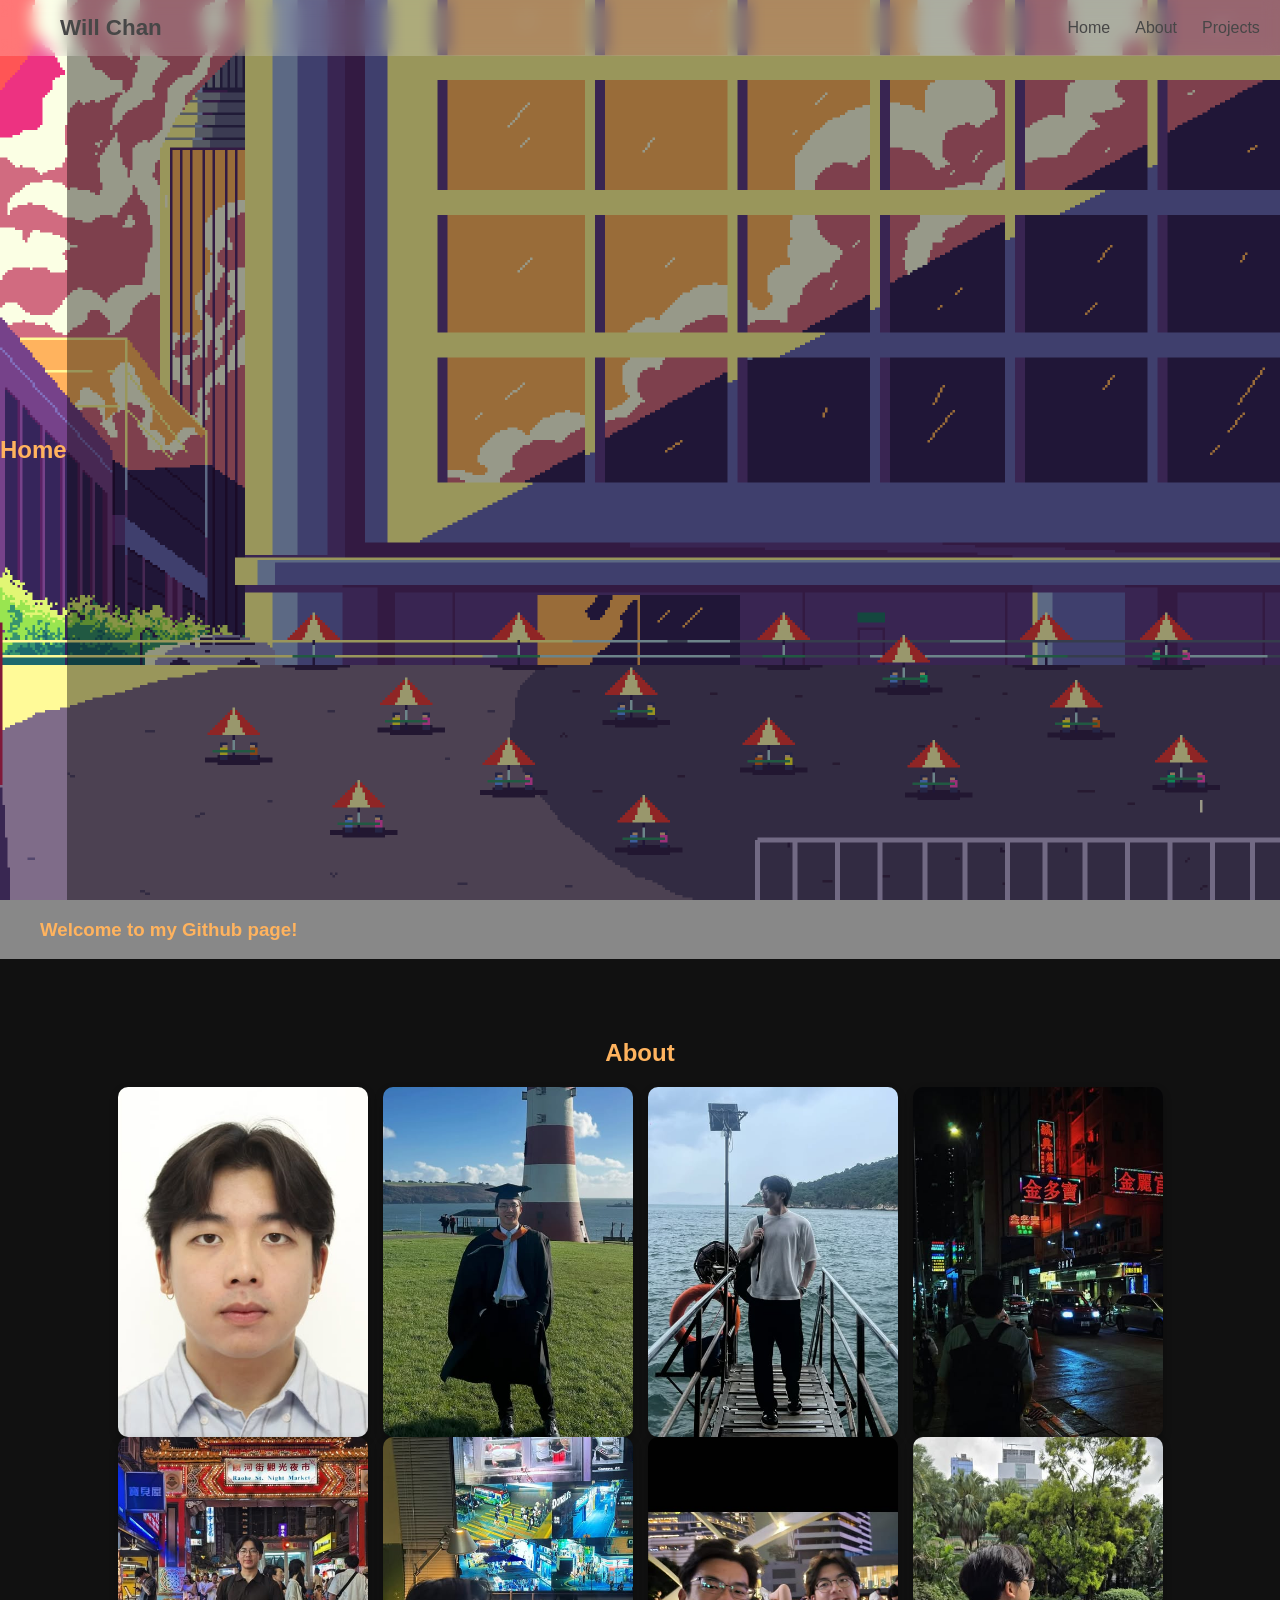
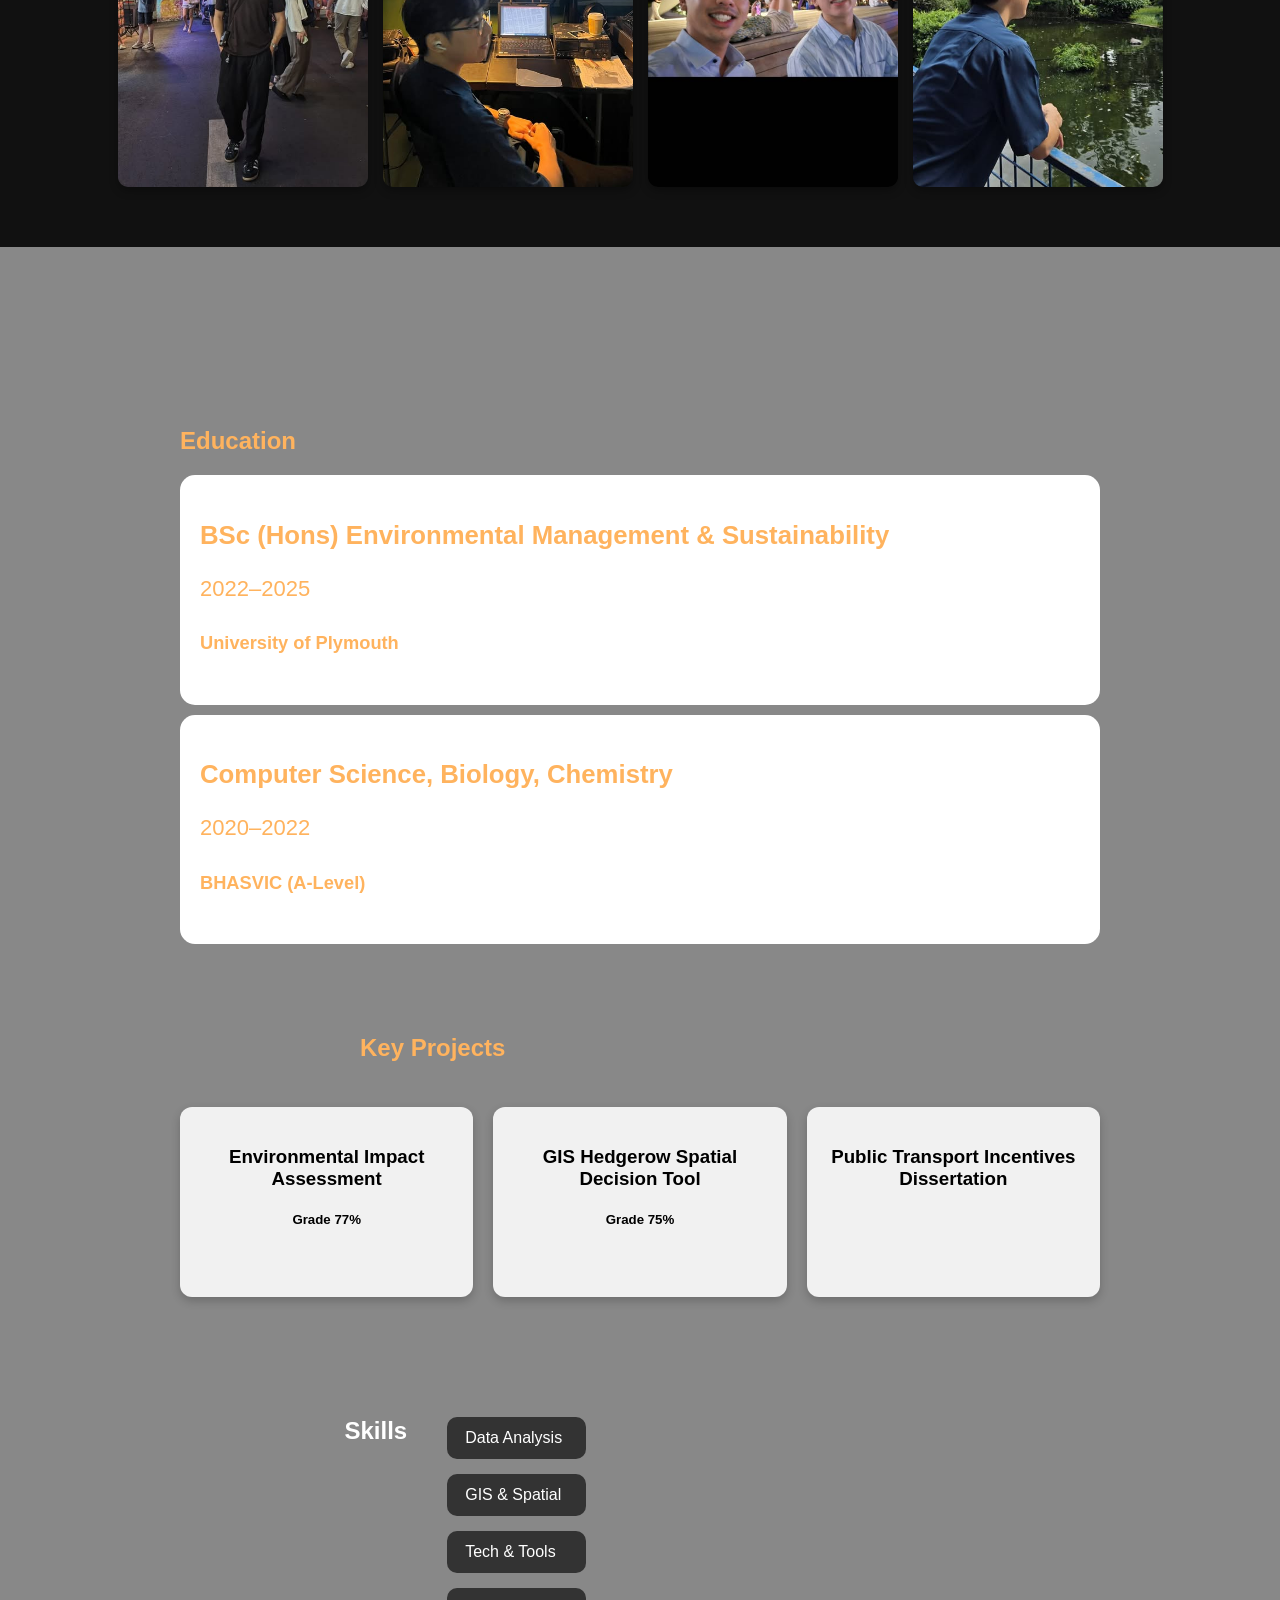
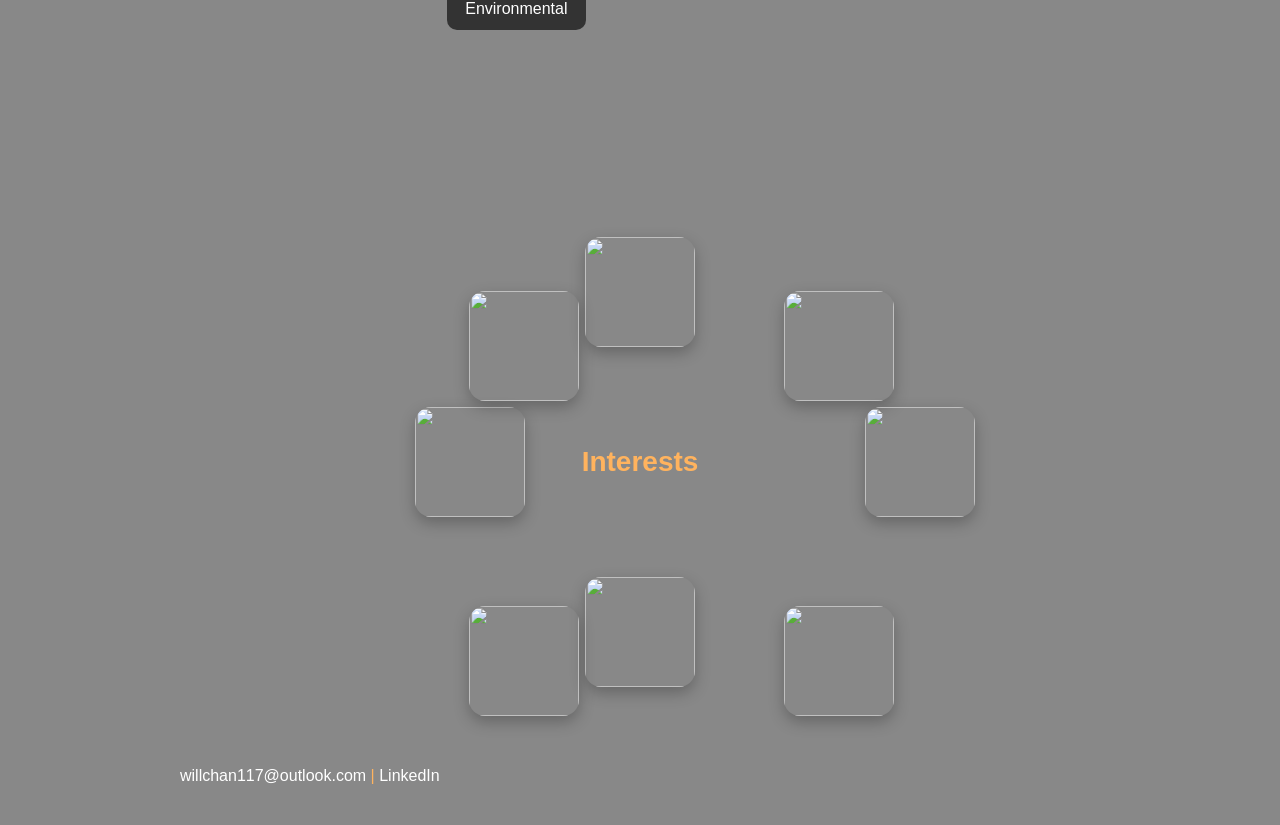
==== commit ee2b7f8a: "interests photo cycle test 1" ====
--- a/index.html
+++ b/index.html
@@ -1,15 +1,16 @@
+<!DOCTYPE html Recovered Version>
+<html>
+<head>
+    <meta charset="UTF-8">
+    <meta name="viewport" content="width=device-width, initial-scale=1.0">
+    <title>WILL CHAN</title>
+    <link rel="stylesheet" href="style.css">
+    <script src="script.js" defer></script>
+</head>
 
-<link href="./style.css" type="text/css" rel="stylesheet">
+<body>
 
-<html>
-    <head>
-        <link rel="stylesheet" href="style.css">
-        <title>WILL CHAN </title>
-        <meta charset="UTF-8">
-  <meta name="viewport" content="width=device-width, initial-scale=1.0">
-  
-</head>
-<body>
+  <!-- NAVBAR -->
   <nav>
     <div class="logo">Will Chan</div>
     <ul>
@@ -20,89 +21,139 @@
     </ul>
   </nav>
 
-    </head> 
-    
-  <body>
-    <div class="section" id="home">
-      <h2>Home</h2>
-        <div class="overlay"></div>
+  <!-- HOME -->
+  <div class="section" id="home">
+    <h2>Home</h2>
+    <div class="overlay"></div>
+  </div>
+
+  <div class="welcome">
+    <h3>Welcome to my Github page!</h3>
+  </div>
+
+  <!-- ABOUT -->
+  <div class="section" id="about">
+    <h2>About</h2>
+
+    <div class="gallery">
+      <div class="about-item"><img src="will_prof.jpg"></div>
+      <div class="about-item"><img src="grad_will.jpg"></div>
+      <div class="about-item"><img src="swimshed_will.jpg"></div>
+      <div class="about-item"><img src="downtown_will.jpg"></div>
     </div>
-   <div class="welcome">
-    <h3>Welcome to my Github page!</h3>
-   </div>
-   
-  
-        <div class="section" id="about">
-  <h2>About</h2>
-  <div class="gallery">
-    <div class="about-item">
-      <img src="will_prof.jpg" alt="">
-    </div>
-    <div class="about-item">
-      <img src="grad_will.jpg" alt="">
-    </div>
-    <div class="about-item">
-      <img src="swimshed_will.jpg" alt="">
-    </div>
-    <div class="about-item">
-      <img src="downtown_will.jpg" alt="">
-      
+
+    <div class="gallery2">
+      <div class="about-item"><img src="will_nightmarket.jpg"></div>
+      <div class="about-item"><img src="will_tech.jpg"></div>
+      <div class="about-item"><img src="will_daz.jpg"></div>
+      <div class="about-item"><img src="will_park.jpg"></div>
     </div>
   </div>
-  <div class="gallery2">
-    <div class="about-item">
-      <img src="will_nightmarket.jpg" alt="">
-    </div>
-    <div class="about-item">
-      <img src="will_tech.jpg" alt="">
-    </div>
-    <div class="about-item">
-      <img src="will_daz.jpg" alt="">
-    </div>
-    <div class="about-item">
-      <img src="will_park.jpg" alt="">
-      
+
+  <!-- EDUCATION -->
+  <div class="education">
+    <div class="heading"><h2>Education</h2></div>
+
+    <div class="container">
+      <div class="education-item">
+        <h3>BSc (Hons) Environmental Management & Sustainability</h3>
+        <p>2022–2025</p>
+        <h5>University of Plymouth</h5>
+      </div>
+
+      <div class="education-item">
+        <h3>Computer Science, Biology, Chemistry</h3>
+        <p>2020–2022</p>
+        <h5>BHASVIC (A-Level)</h5>
+      </div>
     </div>
   </div>
-</div>
-    
-        <div class="education">
-          <div class="heading"> <H2>Education</H2> </div>
-          <div class="container">
-              <div class="education-item">
-                <h3>BSc (Hons) Environmental Management & Sustainability</h3>
-                <p>2022-2025</p>
-                <h5>University of Plymouth</h5>
-              </div>
 
-        
-            <div class="education-item"    >
-                <h3>Computer Science, Biology, Chemistry</h3>
-                <p>2020-2022</p>
-                <h5>BHASVIC (A-Level)</h5></div>
-          </div>
+  <!-- PROJECTS -->
+  <div class="projects" id="projects">
+    <div class="heading"><h2>Key Projects</h2></div>
+
+    <div class="project-row">
+      <div class="project-item"><h3>Environmental Impact Assessment</h3><h5>Grade 77%</h5></div>
+      <div class="project-item"><h3>GIS Hedgerow Spatial Decision Tool</h3><h5>Grade 75%</h5></div>
+      <div class="project-item"><h3>Public Transport Incentives Dissertation</h3></div>
+    </div>
+  </div>
+
+  <!-- SKILLS -->
+  <div class="skills" id="skills">
+    <h2>Skills</h2>
+
+    <div class="skills-container">
+
+      <div class="skill-categories">
+        <div class="skill-category" data-skill="data">Data Analysis</div>
+        <div class="skill-category" data-skill="gis">GIS & Spatial</div>
+        <div class="skill-category" data-skill="tech">Tech & Tools</div>
+        <div class="skill-category" data-skill="environmental">Environmental</div>
+      </div>
+
+      <div class="skill-list">
+        <div class="skills-group" id="skills-data">
+          <div class="skill-item">R Studio</div>
+          <div class="skill-item">SQL</div>
+          <div class="skill-item">Power BI</div>
+          <div class="skill-item">Excel</div>
         </div>
 
-        <div class="projects" id="projects">
-          <div class="heading">
-        <H2>Key Projects</H2>
-          </div>
-        <div class="project-item">
-            <H3>Environmental Impact Assessment</H3>
-            <h5>Grade 77%</h5>
-          </div>
-          <div class="project-item">
-            <H3>GIS Hedgerow Spatial Decision Tool</H3>
-            <h5>Grade 75%</h5>
-          </div>
-          <div class="project-item">
-            <H3>How Public Transport Incentives Affect Ridership & Quality of Life Dissertation</H3>
-          </div>
-         </div>
- </body>
+        <div class="skills-group" id="skills-gis">
+          <div class="skill-item">QGIS</div>
+          <div class="skill-item">ArcGIS Pro</div>
+          <div class="skill-item">Remote Sensing</div>
+          <div class="skill-item">Spatial Analysis</div>
+        </div>
+
+        <div class="skills-group" id="skills-tech">
+          <div class="skill-item">C++</div>
+          <div class="skill-item">JavaScript</div>
+          <div class="skill-item">HTML & CSS</div>
+          <div class="skill-item">Computational Theory</div>
+          <div class="skill-item">Computational Hardware</div>
+        </div>
+
+        <div class="skills-group" id="skills-environmental">
+          <div class="skill-item">Environmental Impact Assessment</div>
+          <div class="skill-item">Environmental Policy</div>
+          <div class="skill-item">Urban Planning</div>
+          <div class="skill-item">Stakeholder Engagement</div>
+          <div class="skill-item">Sustainability Analysis</div>
+          <div class="skill-item">MCDA</div>
+        </div>
+      </div>
+
+    </div>
+  </div>
 
 
- <footer>
-    <a href= "mailto:willchan117@outlook.com" target="_blank">willchan117@outlook.com</a> | <a href="https://www.linkedin.com/in/willchan117" target="_blank" >LinkedIn</a> 
-</footer>
+
+
+
+
+  <div class="interest-wheel">
+    <div class="center-text">Interests</div>
+
+    <img src="badminton.jpg" class="wheel-img i1">
+    <img src="volleyball.jpg" class="wheel-img i2">
+    <img src="Kungfu_action2.jpg" class="wheel-img i3">
+    <img src="kungfu_action.jpg" class="wheel-img i4">
+    <img src="kungfu.jpg" class="wheel-img i5">
+    <img src="kungfu_selfie.jpg" class="wheel-img i6">
+    <img src="midnight_runners.jpg" class="wheel-img i7">
+    <img src="hr_group.jpg" class="wheel-img i8">
+</div>
+
+
+
+
+  <footer>
+    <a href="mailto:willchan117@outlook.com">willchan117@outlook.com</a> |
+    <a href="https://www.linkedin.com/in/willchan117" target="_blank">LinkedIn</a>
+  </footer>
+
+</body>
 </html>
--- a/style.css
+++ b/style.css
@@ -1,110 +1,120 @@
-
- 
- html {
+/* Recovered CSS */
+
+/* Smooth scrolling for navbar links */
+html {
   scroll-behavior: smooth;
-  /*makes it so when you click a nav button it will
-  scroll to that section instead of teleporting to it*/
-}
-.section, .education, .projects {
-  scroll-margin-top: 20px; /* adjust for your navbar height */
-}
- /*NAVBAR STYLING === */
-    nav {
-      background-color:rgba(192, 192, 192, 0.563); /* dark background */
-      color: rgb(255, 179, 94);
-      display: flex;
-      justify-content: space-between;
-      align-items: center;
-      padding: 0px 200px;
-      font-family: Arial, sans-serif;
-      position: fixed;
-      top: 0;
-      width: 80%;
-      z-index: 1000;  
-  
-    }
-
-    nav .logo {
-      font-size: 1.4em;
-      font-weight: bold;
-      letter-spacing: 1px;
-    }
-
-    nav ul {
-      list-style: none;
-      display: flex;
-      gap: 25px;
-      margin: 0;
-      padding: 25px;
-
-    }
-
-    nav ul li a {
-      color: white;
-      text-decoration: none;
-      font-weight: 500;
-      transition: color 1s;
-    }
-
-    nav ul li a:hover {
-      color: rgb(255, 179, 94); /* highlight color */
-    }
-
+}
+
+/* Offset for fixed navbar */
+.section, .education, .projects, .skills {
+  scroll-margin-top: 80px;
+}
+
+/* ------------------------
+    NAVBAR
+-------------------------*/
+nav {
+  position: fixed;
+  top: 0;
+  left: 0;
+  width: 100%;
+  display: flex;
+  justify-content: space-between;
+  align-items: center;
+
+  padding: 15px 60px;
+
+  background-color: rgba(255, 255, 255, 0.2);
+  backdrop-filter: blur(8px);
+  -webkit-backdrop-filter: blur(8px);
+
+  color: rgb(71, 71, 71);
+  z-index: 1000;
+}
+
+nav .logo {
+  font-size: 1.4em;
+  font-weight: bold;
+}
+
+nav ul {
+  display: flex;
+  gap: 25px;
+  list-style: none;
+  margin: 0;
+  padding: 0;
+}
+
+nav ul li a {
+  color: rgb(71, 71, 71);
+  text-decoration: none;
+  transition: color 0.3s;
+}
+
+nav ul li a:hover {
+  color: rgb(255, 179, 94);
+}
+
+/* ------------------------
+    BODY
+-------------------------*/
 body {
-    
-   #home {
+  margin: 0;
+  padding: 0;
+  background-color: #888;
+  font-family: Arial, sans-serif;
+  color: rgb(255, 179, 94);
+}
+
+/* ------------------------
+    HOME SECTION
+-------------------------*/
+#home {
   background: url("city gif.gif") no-repeat center center/cover;
-  height: 100vh;              /* full viewport height */
-  width:100 150vh;
+  height: 100vh;
+  width: 100%;
+  position: relative;
+
   display: flex;
   justify-content: center;
   align-items: center;
-  position: relative;
-  color: white;
-  text-align: center;
-  }
-  /* optional: dark overlay to make text readable */
+}
+
 #home .overlay {
   background-color: rgba(0, 0, 0, 0.4);
   width: 100%;
   height: 100%;
-  display: flex;
-  flex-direction: column;
-  justify-content: center;
-  align-items: center;
-}
+}
+
+/* ------------------------
+    WELCOME TEXT
+-------------------------*/
 .welcome {
-  margin-left: 400px;
-  
-}
+  margin-left: 40px;
+}
+
+/* ------------------------
+    ABOUT SECTION
+-------------------------*/
 #about {
   background-color: #111;
   padding: 60px 40px;
-  margin-bottom: 25vh;
   text-align: center;
-}
-
-.gallery {
-  display: flex;
-  justify-content: center; /* center the row */
-  align-items: center;
-  flex-wrap: wrap; /* allows wrapping on smaller screens */
-  gap: 15px; /* small gaps between images */
-}
-.gallery2 {
-  display: flex;
-  justify-content: center; /* center the row */
-  align-items: center;
-  padding-top: 15px;
-  flex-wrap: wrap; /* allows wrapping on smaller screens */
-  gap: 15px; /* small gaps between images */
+  margin-bottom: 20vh;
+}
+
+.gallery, .gallery2 {
+  display: flex;
+  justify-content: center;
+  gap: 15px;
+  flex-wrap: wrap;
 }
 
 .about-item img {
-  width: 250px;   /* adjust as you like */
-  height: 350px;  /* adjust as you like */
+  width: 250px;
+  height: 350px;
   object-fit: cover;
-  border-radius: 10px; /* optional: rounded corners */
+  border-radius: 10px;
   box-shadow: 0 4px 8px rgba(0,0,0,0.3);
   transition: transform 0.3s;
 }
@@ -113,18 +123,21 @@
   transform: scale(1.05);
 }
 
+/* ------------------------
+    EDUCATION
+-------------------------*/
 .education .heading {
-margin-left: 20vh;
-}
-/* Education */
-.education-item{
-  background-color: #ffe8e8;
-  margin: 10px;
-  margin-right: 20vh;
   margin-left: 20vh;
-  padding: 10px;
-  font-size: 24px;
-  border-radius: 15px; /*Rounded edges for the boxes*/
+}
+
+.education-item {
+  background-color: #ffffff;
+  margin: 10px 20vh;
+  padding: 20px;
+  font-size: 22px;
+
+  border-radius: 15px;
+  transition: transform 0.3s, box-shadow 0.3s;
 }
 
 .education-item:hover {
@@ -132,67 +145,200 @@
   box-shadow: 0 6px 15px rgba(0,0,0,0.3);
 }
 
+/* ------------------------
+    PROJECTS
+-------------------------*/
 .projects .heading {
- 
-margin-left: 20vh;
-
-}
+  margin-left: 20vh;
+}
+
 #projects {
-      
-      margin-top: 5vh;
-}
-#projects {
-  display: flex;
-  flex-direction: row; /* stacked vertically */
-  align-items: center;
+  display: flex;
+  flex-direction: column;
+  gap: 25px;
+
+  margin-left: 20vh;
+  margin-right: 20vh;
+  padding-top: 60px;
+}
+
+.project-row {
+  display: flex;
   gap: 20px;
-  padding: 40px 0px;
-  margin-right: 20vh;
 }
 
 .project-item {
+  flex: 1;
   background-color: #f1f1f1;
+  padding: 20px;
+
   color: black;
-  padding: 20px;
+  text-align: center;
+
   border-radius: 12px;
   box-shadow: 0 4px 10px rgba(0,0,0,0.2);
-  width: 300vh;      /* consistent width */
-  height: 100px;     /* consistent height */
-  text-align: center;
+
+  height: 150px;
+
   transition: transform 0.3s, box-shadow 0.3s;
 }
+
 .project-item:hover {
   transform: translateY(-5px);
   box-shadow: 0 6px 15px rgba(0,0,0,0.3);
 }
-}
-
-body {
-
-    color: rgb(255, 179, 94);
-    background-color: grey;
-    
-    }
-
-section h1 {
-  background-color:#111;
-  color: rgb(255, 255, 255);
-  padding: 60px 40px;
-  margin: 20px 0;
-}
-
-.section h2 {
-  font-size: 0;
-}
-
-footer a{
+
+/* ------------------------
+    SKILLS SECTION
+-------------------------*/
+
+.skills {
+  
+  margin-top: 60px;
+  display: flex;
+  gap: 40px;
+  padding: 40px 20vh;
   color: white;
+  height: 400px; /* fixed height for the skills section */
+  overflow: hidden; /* hide anything that goes outside */
+  position: relative;
+  box-sizing: border-box;   /* includes padding in width */
+   justify-content: center;  /* centers horizontally */
+  align-items: flex-start;
+}
+.skills-container {
+  display: flex;
+  gap: 40px;
+  margin-top: 20px;
+}
+
+.skill-categories {
+  display: flex;
+  flex-direction: column;
+  gap: 15px;
+}
+
+.skill-category {
+  background-color: #333;
+  color: white;
+  padding: 12px 18px;
+  border-radius: 10px;
+  cursor: pointer;
+  transition: background 0.2s;
+}
+
+.skill-category:hover {
+  background-color: #555;
+}
+
+.skill-category.active {
+  background-color: rgba(255, 179, 94, 0.6); 
+  color: rgb(203, 34, 34); 
+}
+
+.skill-list {
+  min-width: 300px;  
+    width: 100%;
+  position: relative;
+  height: 100%; /* fill the skills section height */
+  overflow-y: auto; /* allow vertical scrolling if the list is too long */
+  padding-right: 10px; /* optional, for scroll padding */ 
+}
+
+.skills-group {
+  display: none;
+  flex-direction: column;
+  gap: 15px;
+  animation: slideIn 0.4s ease;
+}
+
+.skill-item {
+  background: white;
+  color: black;
+  padding: 12px;
+  border-radius: 10px;
+  box-shadow: 0 3px 8px rgba(0,0,0,0.2);
+  transition: transform 0.3s;
+}
+
+.skill-item:hover {
+  transform: translateY(-4px);
+}
+
+/* ------------------------
+    INTERESTS
+-------------------------*/
+.interest-wheel {
+  position: relative;
+  width: 450px;
+  height: 450px;
+  margin: 80px auto;
+  animation: rotateWheel 18s linear infinite;
+}
+
+.center-text {
+  position: absolute;
+  top: 50%;
+  left: 50%;
+  transform: translate(-50%, -50%);
+  font-size: 28px;
+  font-weight: 600;
+  text-align: center;
+  z-index: 10;
+}
+
+/* Image styling */
+.wheel-img {
+  position: absolute;
+  width: 110px;
+  height: 110px;
+  object-fit: cover;
+  border-radius: 16px;
+  box-shadow: 0 6px 15px rgba(0,0,0,0.25);
+  transition: transform 0.3s ease;
+}
+
+/* Hover makes image pop out slightly */
+.wheel-img:hover {
+  transform: scale(1.12);
+  z-index: 20;
+}
+
+/* Position images around circle */
+.i1 { top: 0; left: 50%; transform: translateX(-50%); }
+.i2 { top: 12%; left: 82%; }
+.i3 { top: 50%; left: 100%; transform: translateY(-50%); }
+.i4 { top: 82%; left: 82%; }
+.i5 { bottom: 0; left: 50%; transform: translateX(-50%); }
+.i6 { top: 82%; left: 12%; }
+.i7 { top: 50%; left: 0; transform: translateY(-50%); }
+.i8 { top: 12%; left: 12%; }
+
+/* Wheel rotation */
+@keyframes rotateWheel {
+  from { transform: rotate(0deg); }
+  to { transform: rotate(360deg); }
+}
+
+
+
+
+
+/* ------------------------
+    FOOTER
+-------------------------*/
+footer {
+  margin-top: 50px;
   margin-left: 20vh;
-  
-}
-footer a:hover{
+  margin-bottom: 40px;
+}
+
+footer a {
+  color: white;
+  text-decoration: none;
+}
+
+footer a:hover {
   color: rgb(255, 179, 94);
-  transition: color 1s;
-  
-}
-   
+  transition: color 0.3s;
+}
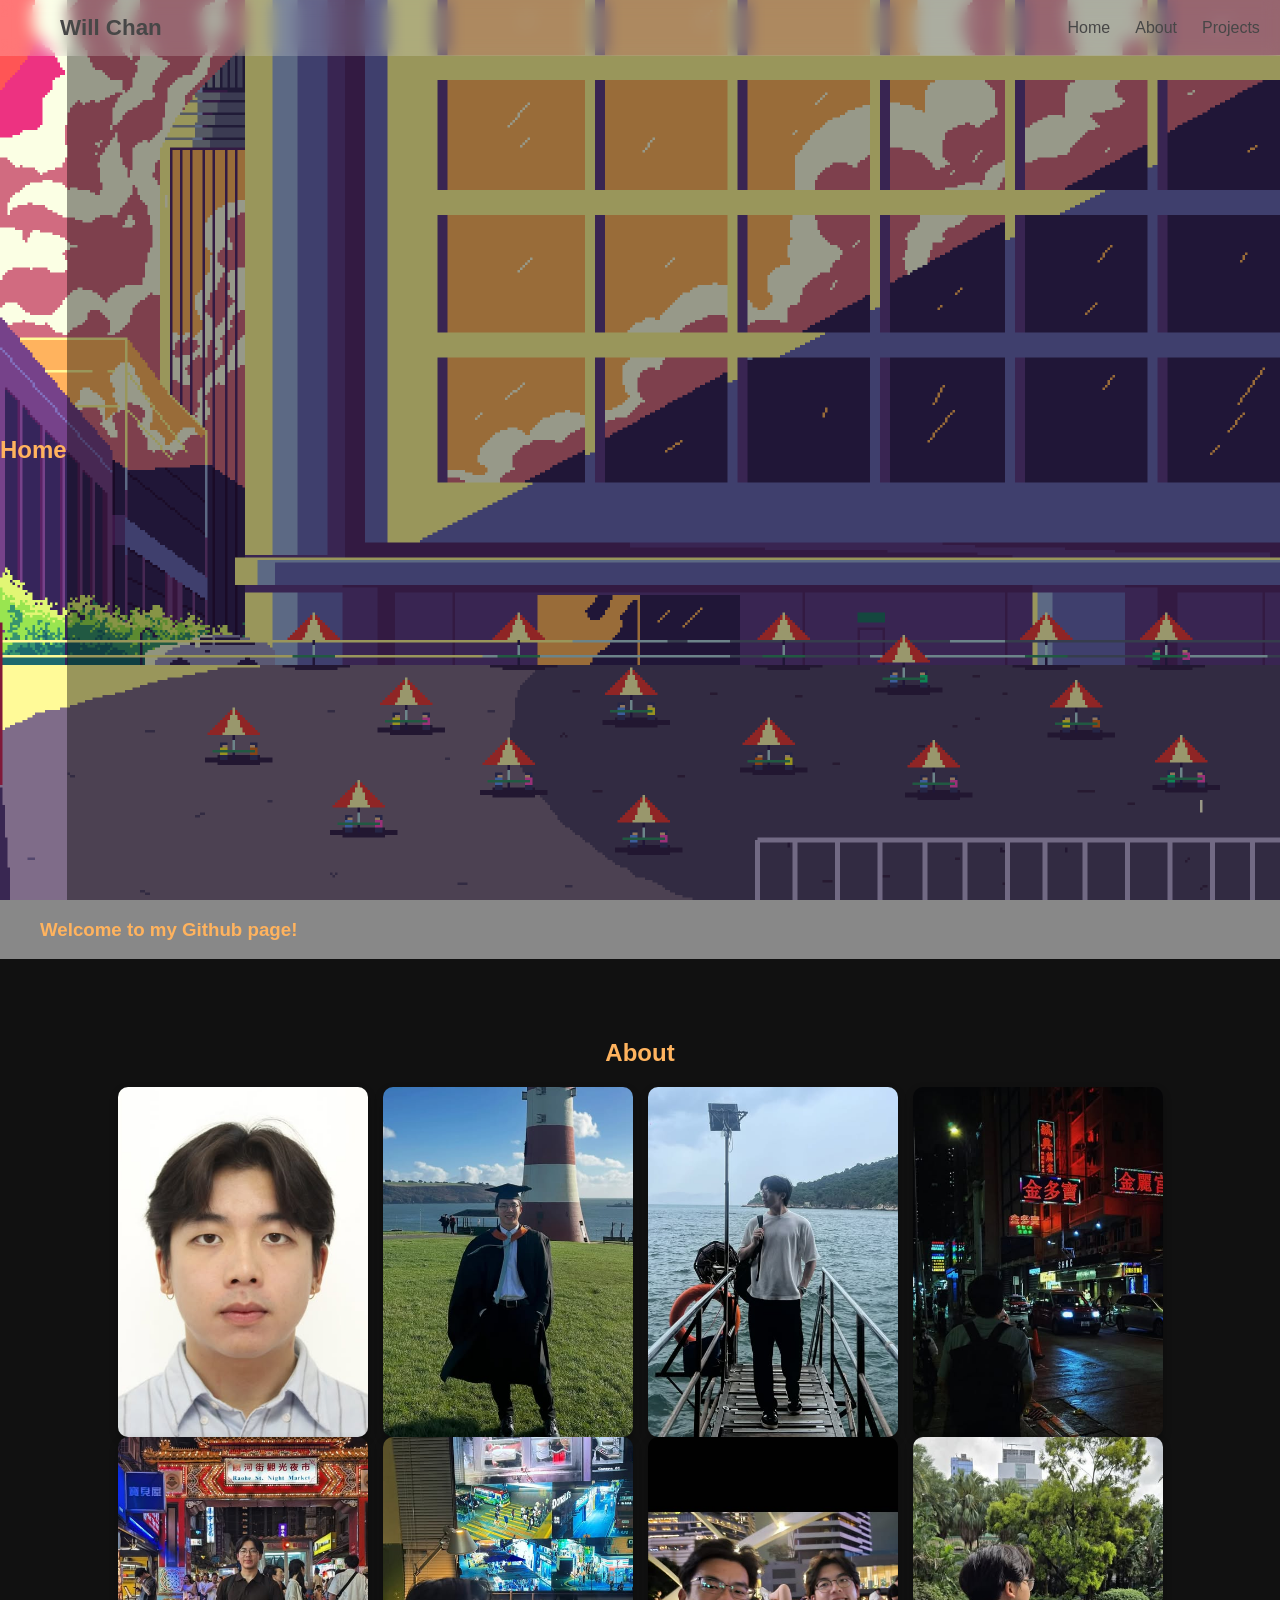
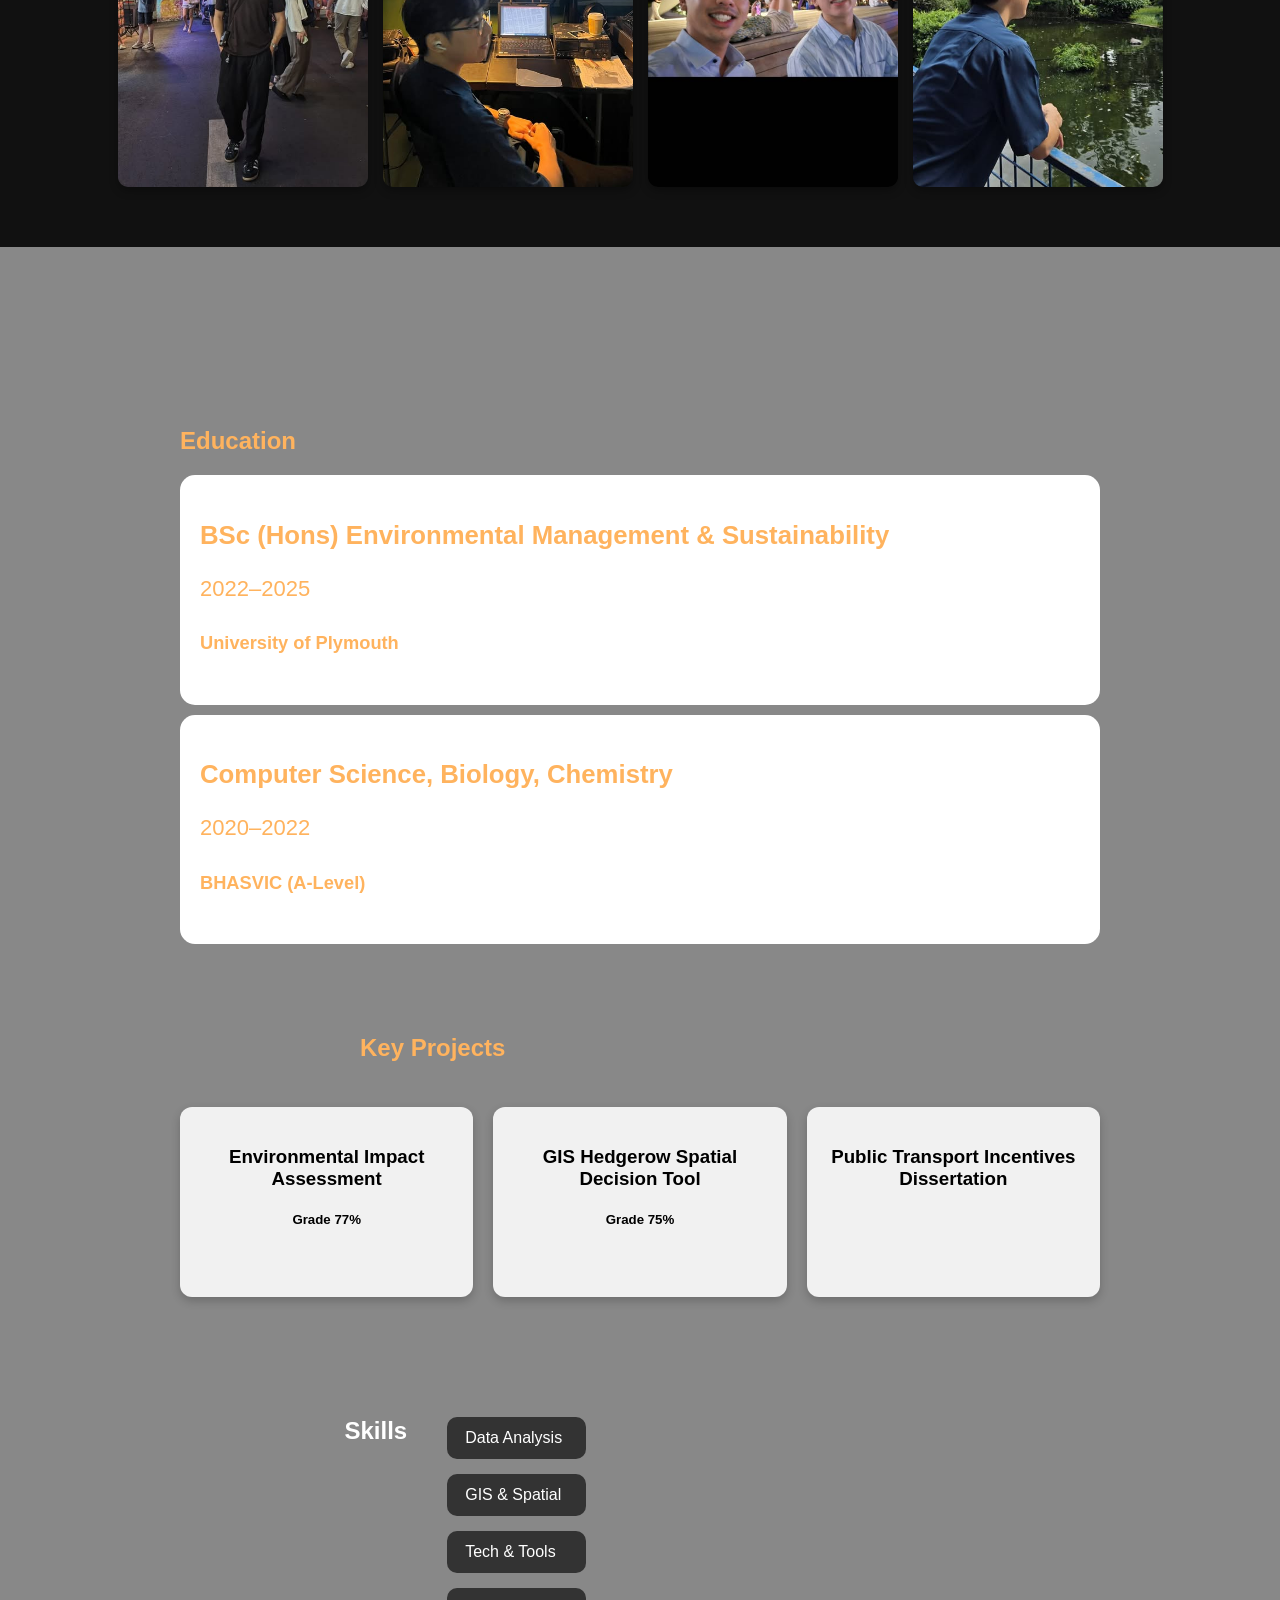
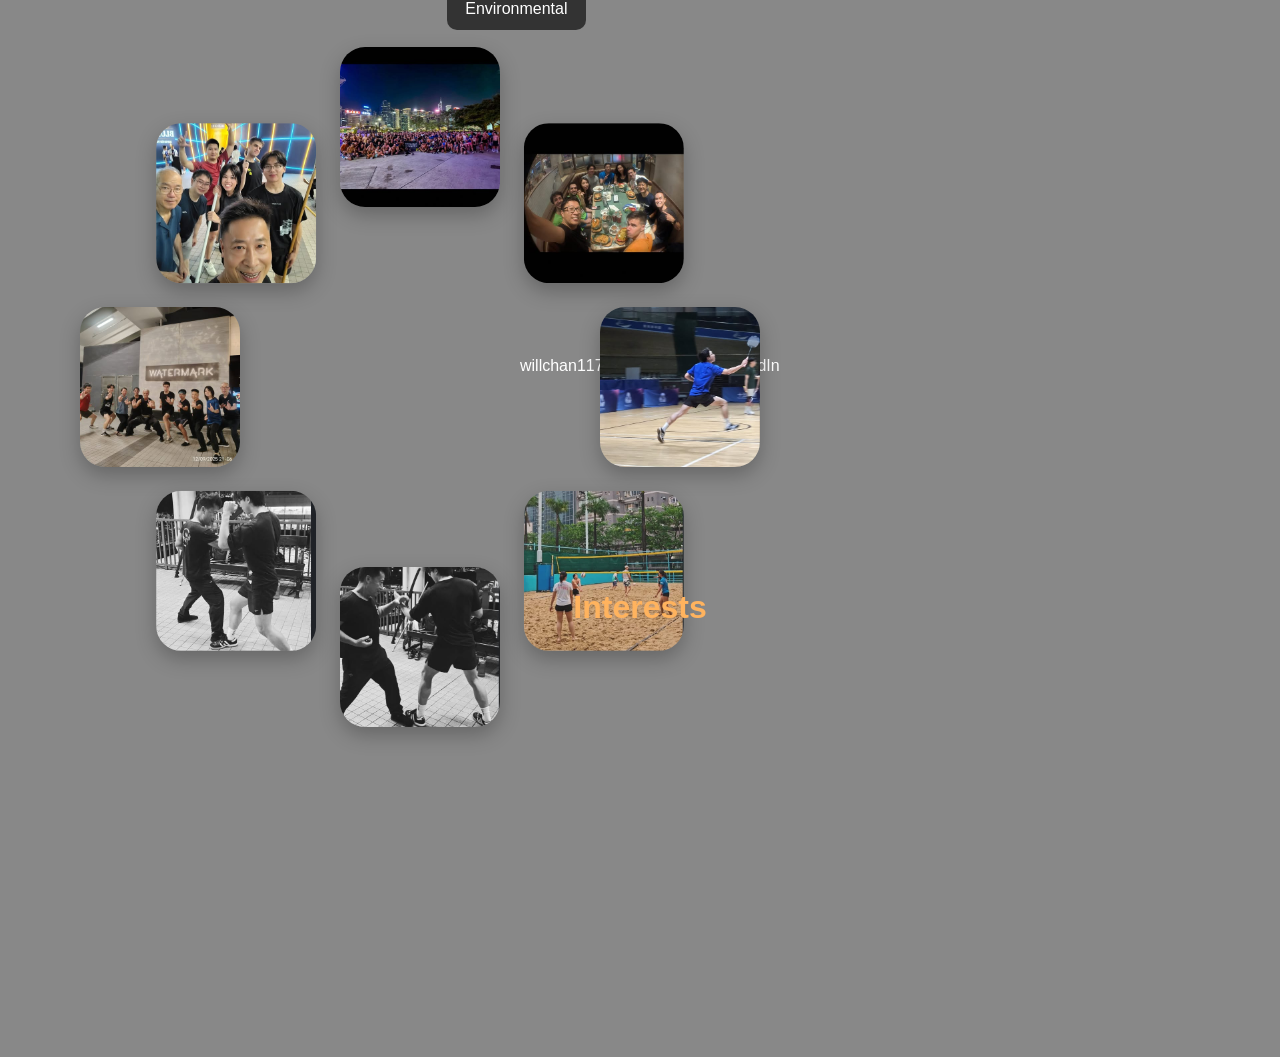
==== commit a91b7b21: "Interests cycle v2" ====
--- a/index.html
+++ b/index.html
@@ -134,9 +134,11 @@
 
 
 
-  <div class="interest-wheel">
-    <div class="center-text">Interests</div>
+  <div id="interests" class="interest-section">
+    <div class="interest-wheel">
+        <div class="center-text">Interests</div>
 
+        <div class="orbit">
     <img src="badminton.jpg" class="wheel-img i1">
     <img src="volleyball.jpg" class="wheel-img i2">
     <img src="Kungfu_action2.jpg" class="wheel-img i3">
--- a/style.css
+++ b/style.css
@@ -268,62 +268,81 @@
 /* ------------------------
     INTERESTS
 -------------------------*/
+/* Full page height */
+.interest-section {
+    height: 100vh;
+    display: flex;
+    justify-content: center;
+    align-items: center;
+}
+
+/* Circle container */
 .interest-wheel {
-  position: relative;
-  width: 450px;
-  height: 450px;
-  margin: 80px auto;
-  animation: rotateWheel 18s linear infinite;
-}
-
+    position: relative;
+    width: 600px;
+    height: 600px;
+}
+
+/* Center title */
 .center-text {
-  position: absolute;
-  top: 50%;
-  left: 50%;
-  transform: translate(-50%, -50%);
-  font-size: 28px;
-  font-weight: 600;
-  text-align: center;
-  z-index: 10;
-}
-
-/* Image styling */
+    position: absolute;
+    top: 50%;
+    left: 50%;
+    transform: translate(-50%, -50%);
+    font-size: 32px;
+    font-weight: bold;
+    z-index: 10;
+}
+
+/* Orbit circle */
+.orbit {
+    position: absolute;
+    width: 100%;
+    height: 100%;
+    animation: orbitSpin 20s linear infinite;
+}
+
+/* Images (bigger + nicer) */
 .wheel-img {
-  position: absolute;
-  width: 110px;
-  height: 110px;
-  object-fit: cover;
-  border-radius: 16px;
-  box-shadow: 0 6px 15px rgba(0,0,0,0.25);
-  transition: transform 0.3s ease;
-}
-
-/* Hover makes image pop out slightly */
-.wheel-img:hover {
-  transform: scale(1.12);
-  z-index: 20;
-}
-
-/* Position images around circle */
-.i1 { top: 0; left: 50%; transform: translateX(-50%); }
-.i2 { top: 12%; left: 82%; }
-.i3 { top: 50%; left: 100%; transform: translateY(-50%); }
-.i4 { top: 82%; left: 82%; }
-.i5 { bottom: 0; left: 50%; transform: translateX(-50%); }
-.i6 { top: 82%; left: 12%; }
-.i7 { top: 50%; left: 0; transform: translateY(-50%); }
-.i8 { top: 12%; left: 12%; }
-
-/* Wheel rotation */
-@keyframes rotateWheel {
-  from { transform: rotate(0deg); }
-  to { transform: rotate(360deg); }
-}
-
-
-
-
-
+    position: absolute;
+    width: 160px;
+    height: 160px;
+    object-fit: cover;
+    border-radius: 25px;
+    box-shadow: 0 8px 20px rgba(0,0,0,0.25);
+
+    /* cancel the orbit container rotation so they stay radially aligned */
+    animation: counterSpin 20s linear infinite;
+}
+
+/* Orbit radius distance */
+:root {
+    --orbit-radius: 260px;
+}
+
+/* Position each image evenly around the circle */
+
+/* 8 images = 360/8 = 45° between each */
+.orbit .wheel-img:nth-child(1) { transform: rotate(0deg) translate(var(--orbit-radius)) rotate(0deg); }
+.orbit .wheel-img:nth-child(2) { transform: rotate(45deg) translate(var(--orbit-radius)) rotate(-45deg); }
+.orbit .wheel-img:nth-child(3) { transform: rotate(90deg) translate(var(--orbit-radius)) rotate(-90deg); }
+.orbit .wheel-img:nth-child(4) { transform: rotate(135deg) translate(var(--orbit-radius)) rotate(-135deg); }
+.orbit .wheel-img:nth-child(5) { transform: rotate(180deg) translate(var(--orbit-radius)) rotate(-180deg); }
+.orbit .wheel-img:nth-child(6) { transform: rotate(225deg) translate(var(--orbit-radius)) rotate(-225deg); }
+.orbit .wheel-img:nth-child(7) { transform: rotate(270deg) translate(var(--orbit-radius)) rotate(-270deg); }
+.orbit .wheel-img:nth-child(8) { transform: rotate(315deg) translate(var(--orbit-radius)) rotate(-315deg); }
+
+/* Orbit container rotates */
+@keyframes orbitSpin {
+    from { transform: rotate(0deg); }
+    to   { transform: rotate(360deg); }
+}
+
+/* Images counter-rotate so they face outward */
+@keyframes counterSpin {
+    from { transform: rotate(0deg); }
+    to   { transform: rotate(-360deg); }
+}
 /* ------------------------
     FOOTER
 -------------------------*/
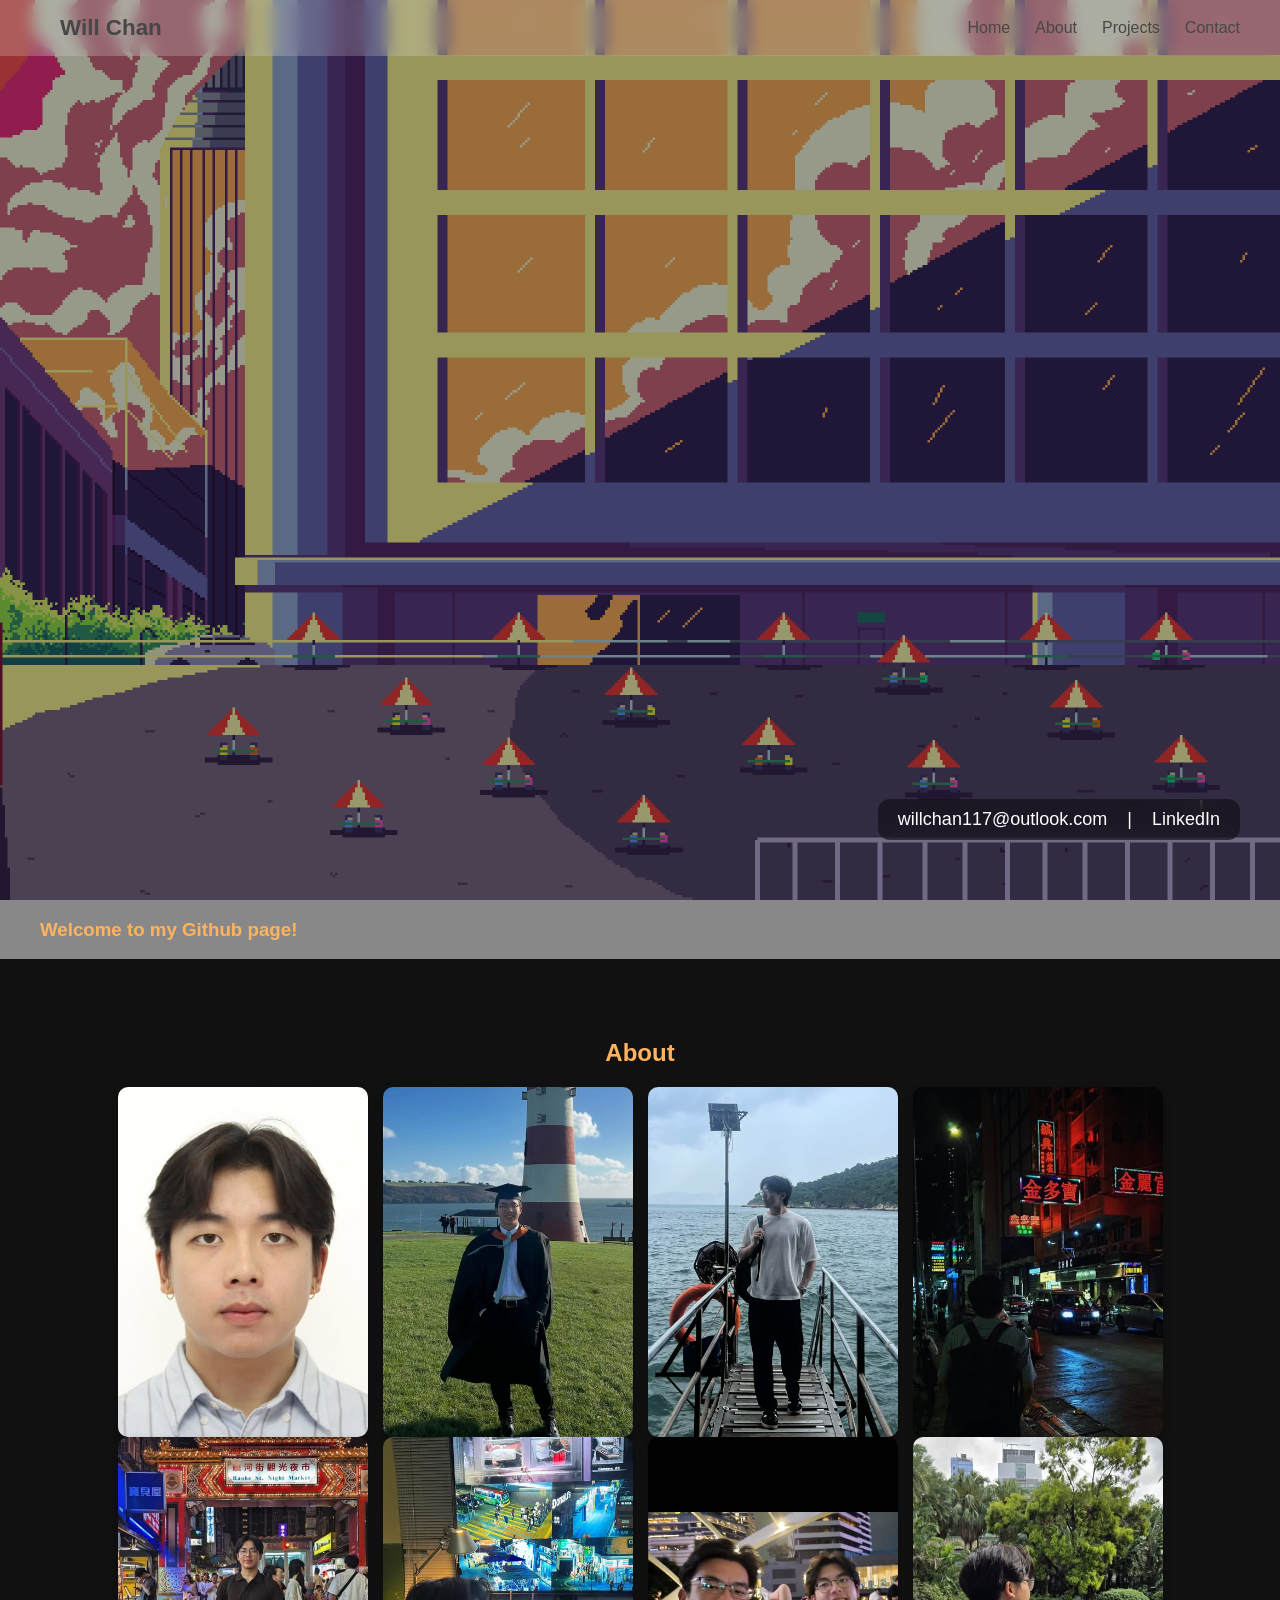
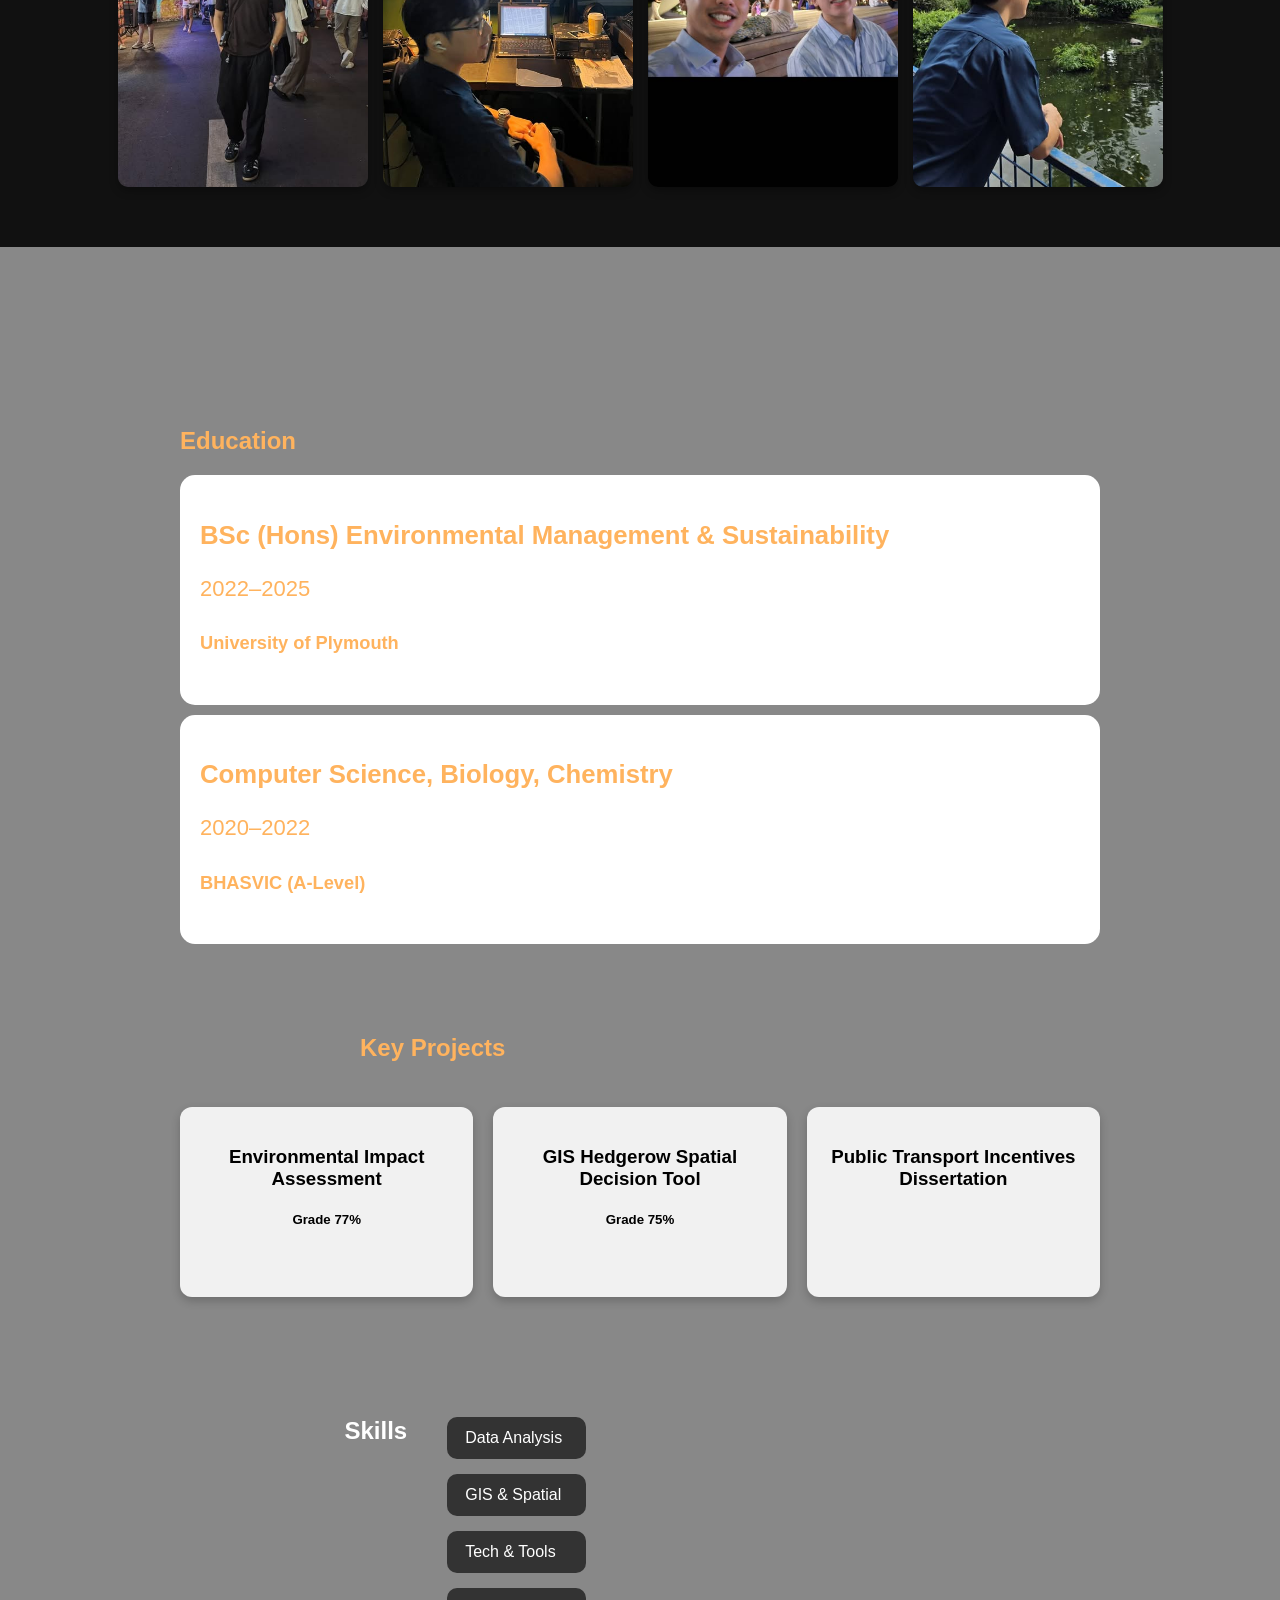
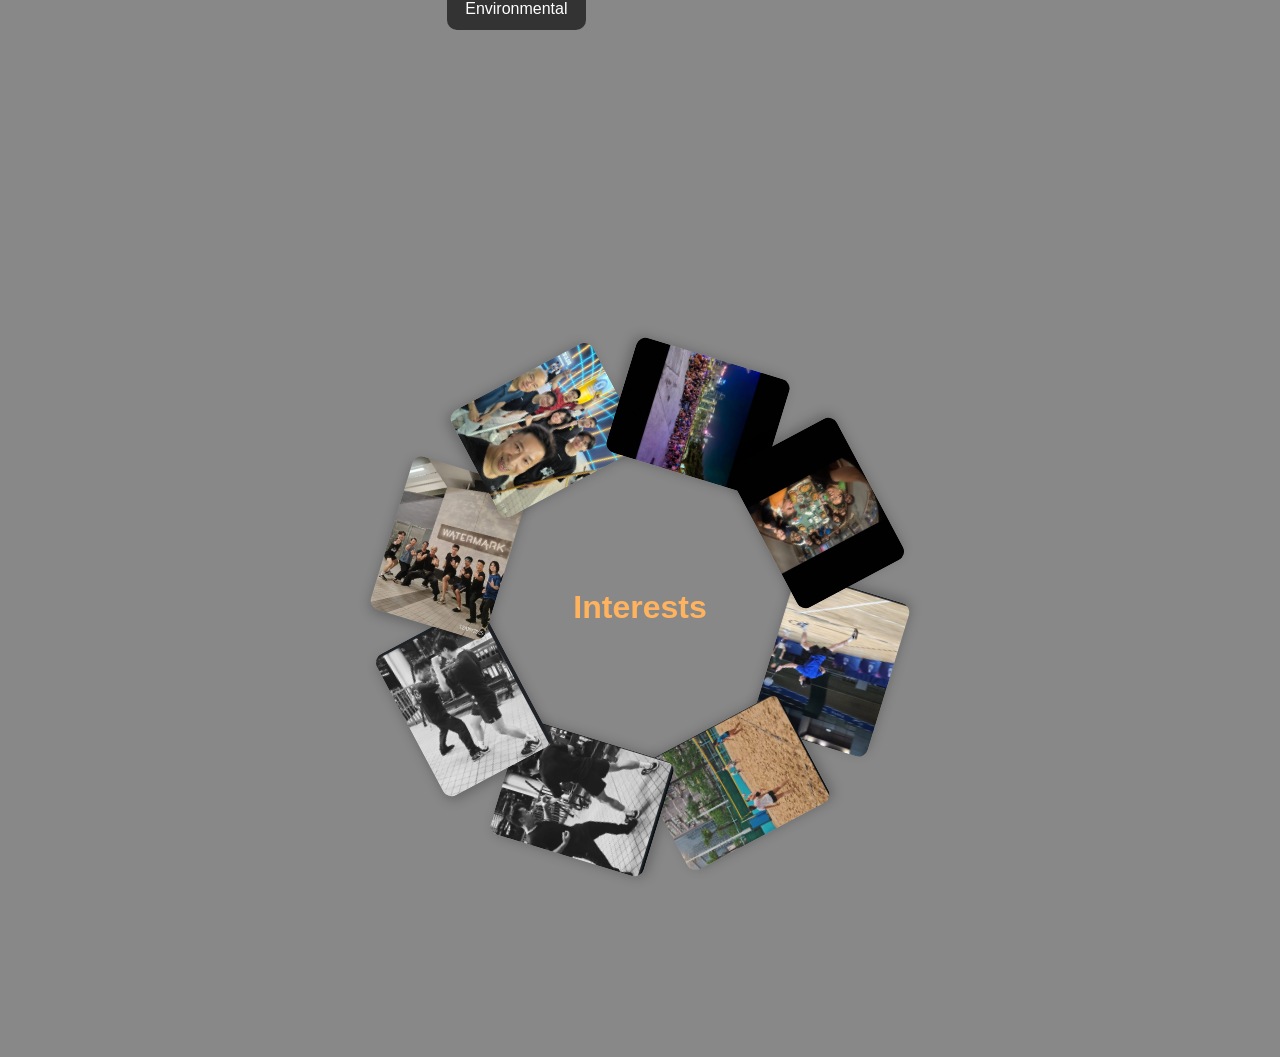
==== commit 9123a92a: "intests sec, contacts changes" ====
--- a/index.html
+++ b/index.html
@@ -23,7 +23,10 @@
 
   <!-- HOME -->
   <div class="section" id="home">
-    <h2>Home</h2>
+    <div class="top-contact">
+    <a href="mailto:willchan117@outlook.com">willchan117@outlook.com</a> |
+    <a href="https://www.linkedin.com/in/willchan117" target="_blank">LinkedIn</a>
+    </div>
     <div class="overlay"></div>
   </div>
 
@@ -139,22 +142,21 @@
         <div class="center-text">Interests</div>
 
         <div class="orbit">
-    <img src="badminton.jpg" class="wheel-img i1">
-    <img src="volleyball.jpg" class="wheel-img i2">
-    <img src="Kungfu_action2.jpg" class="wheel-img i3">
-    <img src="kungfu_action.jpg" class="wheel-img i4">
-    <img src="kungfu.jpg" class="wheel-img i5">
-    <img src="kungfu_selfie.jpg" class="wheel-img i6">
-    <img src="midnight_runners.jpg" class="wheel-img i7">
-    <img src="hr_group.jpg" class="wheel-img i8">
+    <img src="badminton.jpg" class="wheel-img" > 
+    <img src="volleyball.jpg" class="wheel-img">
+    <img src="Kungfu_action2.jpg" class="wheel-img">
+    <img src="kungfu_action.jpg" class="wheel-img">
+    <img src="kungfu.jpg" class="wheel-img">
+    <img src="kungfu_selfie.jpg" class="wheel-img">
+    <img src="midnight_runners.jpg" class="wheel-img">
+    <img src="hr_group.jpg" class="wheel-img">
 </div>
 
 
 
 
   <footer>
-    <a href="mailto:willchan117@outlook.com">willchan117@outlook.com</a> |
-    <a href="https://www.linkedin.com/in/willchan117" target="_blank">LinkedIn</a>
+    
   </footer>
 
 </body>
--- a/style.css
+++ b/style.css
@@ -43,6 +43,7 @@
   list-style: none;
   margin: 0;
   padding: 0;
+  margin-right: 100px;
 }
 
 nav ul li a {
@@ -54,6 +55,37 @@
 nav ul li a:hover {
   color: rgb(255, 179, 94);
 }
+
+.top-contact {
+  position: fixed;
+  bottom: 60px; /*Adjusts how high the contacts are on the screen*/
+  right: 40px; /* move to left if you prefer */
+  z-index: 9999;
+
+  display: flex;
+  gap: 20px;
+
+  background: rgba(0,0,0,0.45);  /* frosted glass look */
+  backdrop-filter: blur(10px);
+  border-radius: 12px;
+  padding: 10px 20px;
+
+  color: white;
+  font-size: 18px;
+}
+
+.top-contact a {
+  color: white;
+  text-decoration: none;
+  font-weight: 500;
+  transition: opacity 0.3s;
+}
+
+.top-contact a:hover {
+  opacity: 0.7;
+}
+
+
 
 /* ------------------------
     BODY
@@ -268,88 +300,46 @@
 /* ------------------------
     INTERESTS
 -------------------------*/
-/* Full page height */
 .interest-section {
-    height: 100vh;
-    display: flex;
-    justify-content: center;
-    align-items: center;
-}
-
-/* Circle container */
+  height: 100vh;
+  position: relative;
+  display: flex;
+  justify-content: center;
+  align-items: center;
+}
+
 .interest-wheel {
-    position: relative;
-    width: 600px;
-    height: 600px;
-}
-
-/* Center title */
+  position: relative;
+  width: 600px;
+  height: 600px;
+}
+
 .center-text {
-    position: absolute;
-    top: 50%;
-    left: 50%;
-    transform: translate(-50%, -50%);
-    font-size: 32px;
-    font-weight: bold;
-    z-index: 10;
-}
-
-/* Orbit circle */
-.orbit {
-    position: absolute;
-    width: 100%;
-    height: 100%;
-    animation: orbitSpin 20s linear infinite;
-}
-
-/* Images (bigger + nicer) */
+  position: absolute;
+  top: 50%;
+  left: 50%;
+  transform: translate(-50%, -50%);
+  font-size: 32px;
+  font-weight: bold;
+  z-index: 10;
+}
+
 .wheel-img {
-    position: absolute;
-    width: 160px;
-    height: 160px;
-    object-fit: cover;
-    border-radius: 25px;
-    box-shadow: 0 8px 20px rgba(0,0,0,0.25);
-
-    /* cancel the orbit container rotation so they stay radially aligned */
-    animation: counterSpin 20s linear infinite;
-}
-
-/* Orbit radius distance */
-:root {
-    --orbit-radius: 260px;
-}
-
-/* Position each image evenly around the circle */
-
-/* 8 images = 360/8 = 45° between each */
-.orbit .wheel-img:nth-child(1) { transform: rotate(0deg) translate(var(--orbit-radius)) rotate(0deg); }
-.orbit .wheel-img:nth-child(2) { transform: rotate(45deg) translate(var(--orbit-radius)) rotate(-45deg); }
-.orbit .wheel-img:nth-child(3) { transform: rotate(90deg) translate(var(--orbit-radius)) rotate(-90deg); }
-.orbit .wheel-img:nth-child(4) { transform: rotate(135deg) translate(var(--orbit-radius)) rotate(-135deg); }
-.orbit .wheel-img:nth-child(5) { transform: rotate(180deg) translate(var(--orbit-radius)) rotate(-180deg); }
-.orbit .wheel-img:nth-child(6) { transform: rotate(225deg) translate(var(--orbit-radius)) rotate(-225deg); }
-.orbit .wheel-img:nth-child(7) { transform: rotate(270deg) translate(var(--orbit-radius)) rotate(-270deg); }
-.orbit .wheel-img:nth-child(8) { transform: rotate(315deg) translate(var(--orbit-radius)) rotate(-315deg); }
-
-/* Orbit container rotates */
-@keyframes orbitSpin {
-    from { transform: rotate(0deg); }
-    to   { transform: rotate(360deg); }
-}
-
-/* Images counter-rotate so they face outward */
-@keyframes counterSpin {
-    from { transform: rotate(0deg); }
-    to   { transform: rotate(-360deg); }
+  position: absolute;
+  width: 120px;   /* 4:3 ratio */
+  height: 160px;
+  object-fit: cover;
+  border-radius: 10px;
+  box-shadow: 0 4px 12px rgba(0,0,0,0.25);
+  transform-origin: center center; /* rotation around center of image */
 }
 /* ------------------------
     FOOTER
 -------------------------*/
 footer {
-  margin-top: 50px;
-  margin-left: 20vh;
-  margin-bottom: 40px;
+   position: fixed;
+  bottom: 20px;
+  width: 100%;
 }
 
 footer a {
